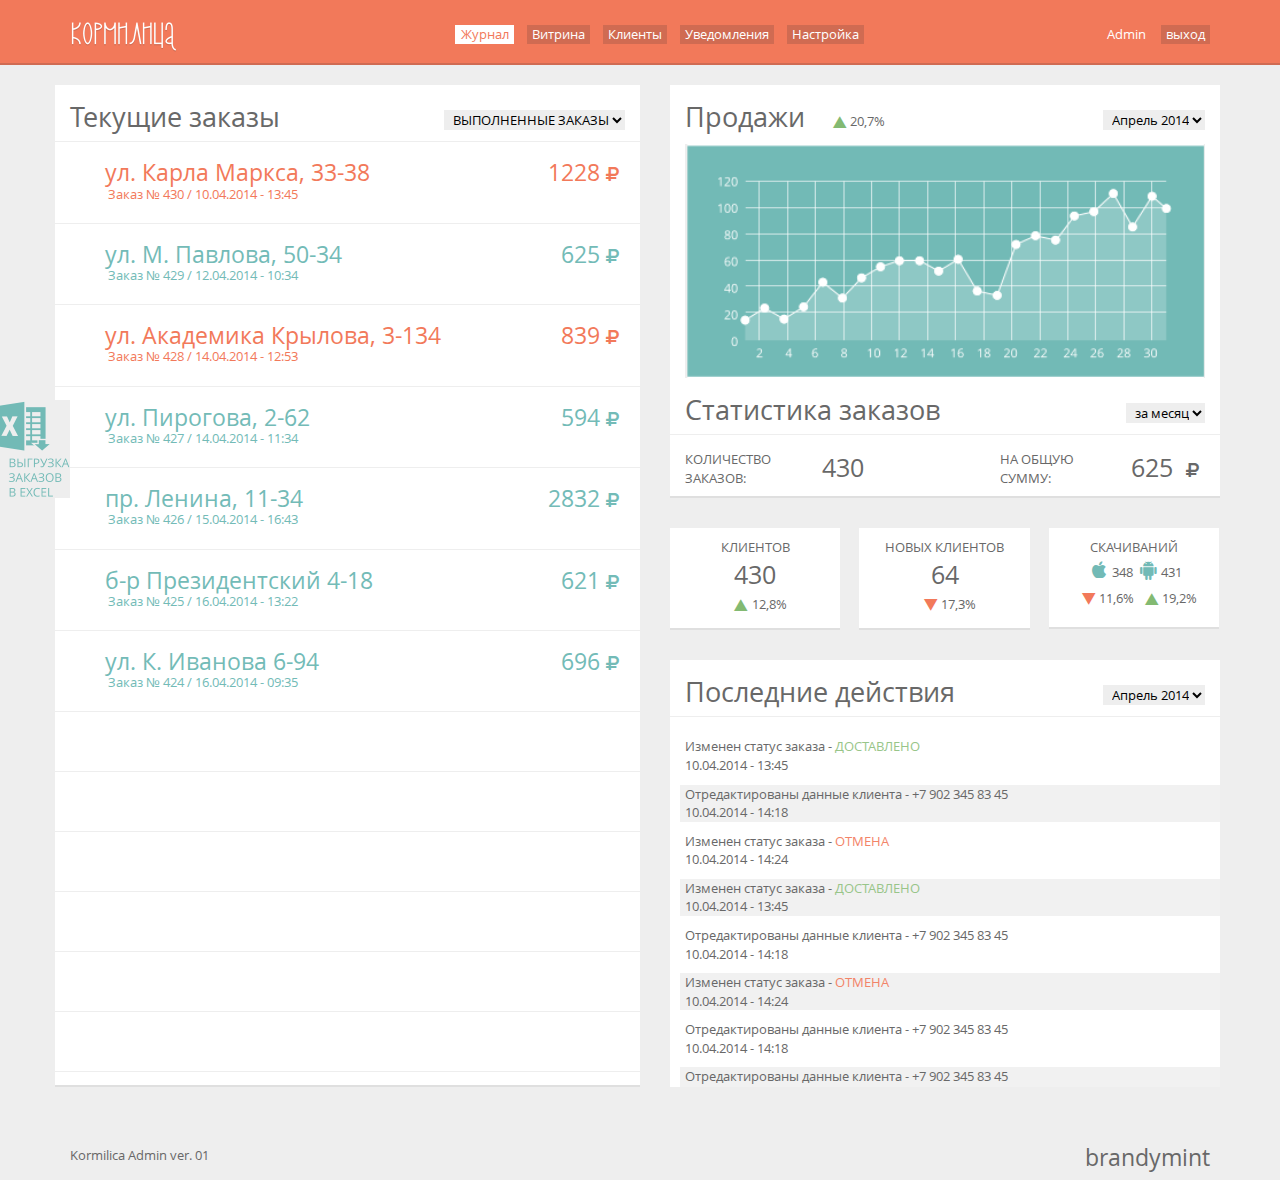
==== admin-orders.html @ e243dfcf "modified scroll" ====
<!DOCTYPE html>
<html>
  <head>
    <title>
      Admin
    </title>
      <meta charset="utf-8">
       <meta name="viewport" content="width=device-width, initial-scale=1.0"/>
      <link  rel="stylesheet" href="lp2/stylesheets/screen.css" media="all">
      <script src="http://ajax.googleapis.com/ajax/libs/jquery/1.10.2/jquery.min.js"></script>
      
  </head>
  
    <body>
      <header>
        <div class="container">
          <div class="row">
              <div class="col-xs-4">
                <img src="lp2/img/logo.png" />
              </div>
              <ul class="list-inline col-xs-8">
                <li class="active"><a href="#">&nbsp; Журнал</a></li>
                <li><a href="#">Витрина</a></li>
                <li><a href="#">Клиенты</a></li>
                <li><a href="#">Уведомления</a></li>
                <li><a href="#">Настройка</a></li>
                
                  <li class="pull-right"><a href="#">выход</a></li>
                  <li class="pull-right admin-menu"><a href="#">Admin</a></li>

              </ul>    
          </div>

        </div>

      </header>
<!-- //////////////////////////////////////////////////////////////////////////////////////////  -->
      <section>
        <div class="container">

            <div class="row">
              <div class="col-xs-6">
                <div class="row header-orders">
                  <h2 class="col-xs-7">Текущие заказы</h2>
                  
                  <div class="col-xs-5">
                    <select class="select-option pull-right">
                      <option> ВЫПОЛНЕННЫЕ ЗАКАЗЫ</option>
                    </select>
                  </div>
                </div> <!-- end row-->
               <div class="row">
                         <div class="col-xs-12 current-orders">
                      
                      <div class="row single-order inactive-order">
                        <div class="col-xs-9 order-number">
                            <input type="checkbox" id="Checkbox1"/> 
                              <label class="checkbox col-xs-1" for="Checkbox1"><span></span></label>
                              <h3>ул. Карла Маркса, 33-38</h3>
                              <p class="date-order">&nbsp;Заказ № 430 / 10.04.2014 - 13:45</p>
                        </div>
                       
                         <div class="col-xs-3 text-right price">
                          <h3>1228<span class="icon-rouble"></span></h3>
                        </div>
                      </div>

                       <div class="row single-order active-order">
                        <div class="col-xs-9 order-number">
                          <input type="checkbox" id="Checkbox2" checked/>
                           <label class="checkbox col-xs-1" for="Checkbox2"><span></span></label>
                              <h3>ул. М. Павлова, 50-34</h3>
                              <p class="date-order">&nbsp;Заказ № 429 / 12.04.2014 - 10:34</p>
                        </div>
                       
                         <div class="col-xs-3 text-right price">
                          <h3>625<span class="icon-rouble"></span></h3>
                        </div>
                      </div>

                       <div class="row single-order inactive-order">
                        <div class="col-xs-9 order-number">
                          <input type="checkbox" id="Checkbox3"/>
                           <label class="checkbox col-xs-1" for="Checkbox3"><span></span></label>

                            <h3>ул. Академика Крылова, 3-134</h3>
                             <p class="date-order">&nbsp;Заказ № 428 / 14.04.2014 - 12:53</p>
                        </div>
                       
                         <div class="col-xs-3 text-right price">
                          <h3>839<span class="icon-rouble"></span></h3>
                        </div>
                      </div>

                      <div class="row single-order active-order">
                        <div class="col-xs-9 order-number">
                              <input type="checkbox" id="Checkbox4" checked/>
                              <label class="checkbox col-xs-1" for="Checkbox4"><span></span></label>
                               <h3>ул. Пирогова, 2-62</h3>
                              <p class="date-order">&nbsp;Заказ № 427 / 14.04.2014 - 11:34</p>
                        </div>
                       
                         <div class="col-xs-3 text-right price">
                          <h3>594<span class="icon-rouble"></span></h3>
                        </div>
                      </div>

                      <div class="row single-order active-order">
                        <div class="col-xs-9 order-number">
                              <input type="checkbox" id="Checkbox5" checked/>
                               <label class="checkbox col-xs-1" for="Checkbox5"><span></span></label>
                              <h3>пр. Ленина, 11-34</h3>
                              <p class="date-order">&nbsp;Заказ № 426 / 15.04.2014 - 16:43</p>
                        </div>
                       
                         <div class="col-xs-3 text-right price">
                          <h3>2832<span class="icon-rouble"></span></h3>
                        </div>
                      </div>

                      <div class="row single-order active-order">
                        <div class="col-xs-9 order-number">
                              <input type="checkbox" id="Checkbox6" checked/>
                              <label class="checkbox col-xs-1" for="Checkbox6"><span></span></label>
                              <h3>б-р Президентский 4-18</h3>
                              <p class="date-order">&nbsp;Заказ № 425 / 16.04.2014 - 13:22</p>
                        </div>
                       
                         <div class="col-xs-3 text-right price">
                          <h3>621<span class="icon-rouble"></span></h3>
                        </div>
                      </div>

                      <div class="row single-order active-order">
                        <div class="col-xs-9 order-number">
                              <input type="checkbox" id="Checkbox7" checked/>
                              <label class="checkbox col-xs-1" for="Checkbox7"><span></span></label>
                              <h3>ул. К. Иванова 6-94</h3>
                              <p class="date-order">&nbsp;Заказ № 424 / 16.04.2014 - 09:35</p>
                        </div>
                      
                         <div class="col-xs-3 text-right price">
                          <h3>696<span class="icon-rouble"></span></h3>
                        </div>
                      </div>

                      <div class="row single-order empty-order">
                        
                      </div>

                      <div class="row single-order empty-order">
                        
                      </div>

                      <div class="row single-order empty-order">
                        
                      </div>

                      <div class="row single-order empty-order">
                        
                      </div>
                      <div class="row single-order empty-order">
                        
                      </div>
                      <div class="row single-order empty-order">
                        
                      </div>

                       <div class="row single-order empty-order">
                        
                      </div>

                    </div>

                   

                  </div>
              </div>  <!-- end col-xs-6--> 

               <div class="col-xs-6 second-block">
                  <div class="row sales">
                    <div class="col-xs-3">
                      <h2>Продажи</h2>
                    </div>
                    <div class="col-xs-3 sales-number">
                      <p><span class="icon-up-dir"></span>20,7%</p>
                    </div>
                    <div class="col-xs-6">
                        <select class="select-option pull-right">
                        <option> Апрель 2014</option>
                      </select>
                    </div>
                    <div class="col-xs-12 text-center">
                      <img src="lp2/img/graph.png" />
                    </div>

                    <h2 class="col-xs-8">Статистика заказов</h2>
                    <div class="col-xs-4">
                        <select class="select-option pull-right">
                        <option> за месяц</option>
                      </select>
                    </div>

                    <div class="col-xs-12 sales-footer">
                      <div class="row">
                        <p class="col-xs-3">КОЛИЧЕСТВО<br/> ЗАКАЗОВ:</p>
                        <p class="col-xs-3 large-number">430</p>
                        <p class="col-xs-3 summa">НА ОБЩУЮ<br/> СУММУ:</p>
                        <p class="col-xs-3 large-number text-right">625 <span class="icon-rouble"></span></p>
                      </div>
                    </div>
                  
                  </div>
                 

                  <div class="row text-center">
                     <div class="col-xs-4 clients">
                      <p>КЛИЕНТОВ</p>
                      <p class="large-number">430</p>
                      <p><span class="icon-up-dir"></span>12,8%</p>
                     </div>
                     <div class="col-xs-4 new-clients">
                      <p>НОВЫХ КЛИЕНТОВ</p>
                      <p class="large-number">64</p>
                      <p><span class="icon-down-dir"></span>17,3%</p>
                     </div>
                     <div class="col-xs-4 downloads">
                      <p>СКАЧИВАНИЙ</p>
                      <p><span class="icon-apple"></span>348 <span class="icon-android"></span>431</p>
                      <p><span class="icon-down-dir"></span>11,6%<span class="icon-up-dir"></span>19,2%</p>
                     </div>
                  </div>
                  <div class="row last-action">
                    <div class="header-action col-xs-12">
                      <div class="row">
                        <h2 class="col-xs-8">Последние действия</h2>
                         <div class="col-xs-4">
                          <select class="select-option pull-right">
                          <option> Апрель 2014</option>
                        </select>
                      </div>
                      </div>
                    </div>

                    <div class="col-xs-12 last-action-body">
                      <div class="row">
                      <ul class="action-spisok">
                      <li class="col-xs-12 action-status">
                        <p>Изменен статус заказа - <span class="action-done">ДОСТАВЛЕНО</span></p>
                        <span class="date-action">10.04.2014 - 13:45</span>
                      </li>

                       <li class="col-xs-12 action-edited">
                        <p>Отредактированы данные клиента - <span class="tel">+7 902 345 83 45</span></p>
                        <span class="date-action">10.04.2014 - 14:18</span>
                      </li>

                       <li class="col-xs-12 action-status">
                        <p>Изменен статус заказа - <span class="action-cancel">ОТМЕНА</span></p>
                        <span class="date-action">10.04.2014 - 14:24</span>
                      </li>

                       <li class="col-xs-12 action-status">
                        <p>Изменен статус заказа - <span class="action-done">ДОСТАВЛЕНО</span></p>
                        <span class="date-action">10.04.2014 - 13:45</span>
                      </li>

                       <li class="col-xs-12 action-edited">
                        <p>Отредактированы данные клиента - <span class="tel">+7 902 345 83 45</span></p>
                        <span class="date-action">10.04.2014 - 14:18</span>
                      </li>

                      <li class="col-xs-12 action-status">
                        <p>Изменен статус заказа - <span class="action-cancel">ОТМЕНА</span></p>
                        <span class="date-action">10.04.2014 - 14:24</span>
                      </li>

                       <li class="col-xs-12 action-edited">
                        <p>Отредактированы данные клиента - <span class="tel">+7 902 345 83 45</span></p>
                        <span class="date-action">10.04.2014 - 14:18</span>
                      </li>

                       <li class="col-xs-12 action-edited">
                        <p>Отредактированы данные клиента - <span class="tel">+7 902 345 83 45</span></p>
                        <span class="date-action">10.04.2014 - 14:18</span>
                      </li>
                       <li class="col-xs-12 action-status">
                        <p>Изменен статус заказа - <span class="action-cancel">ОТМЕНА</span></p>
                        <span class="date-action">10.04.2014 - 14:24</span>
                      </li>

                      </ul>
                      
                      </div>
                    </div>
                  </div>

                </div> 

              </div>  <!-- end row-->  
    
        </div>  
      </section>


      <footer>
        <div class="container footer-container">
          <div class="row">
            
              <p class="col-xs-6"><br/>Kormilica Admin ver. 01</p>
            
              <h3 class="col-xs-6 text-right">brandymint</h3>
              <img class="excel-img" src="lp2/img/excel.png" />
          
        </div>  
      </footer>


  </body>
</html>
---- lp2/stylesheets/screen.css ----
@charset "IBM866";
/* Welcome to Compass.
 * In this file you should write your main styles. (or centralize your imports)
 * Import this file using the following HTML or equivalent:
 * <link href="/stylesheets/screen.css" media="screen, projection" rel="stylesheet" type="text/css" /> */
/*! normalize.css v2.1.3 | MIT License | git.io/normalize */
/* line 22, ../../shared/components/bootstrap/_normalize.scss */
article,
aside,
details,
figcaption,
figure,
footer,
header,
hgroup,
main,
nav,
section,
summary {
  display: block;
}

/* line 32, ../../shared/components/bootstrap/_normalize.scss */
audio,
canvas,
video {
  display: inline-block;
}

/* line 41, ../../shared/components/bootstrap/_normalize.scss */
audio:not([controls]) {
  display: none;
  height: 0;
}

/* line 52, ../../shared/components/bootstrap/_normalize.scss */
[hidden],
template {
  display: none;
}

/* line 66, ../../shared/components/bootstrap/_normalize.scss */
html {
  font-family: sans-serif;
  -ms-text-size-adjust: 100%;
  -webkit-text-size-adjust: 100%;
}

/* line 76, ../../shared/components/bootstrap/_normalize.scss */
body {
  margin: 0;
}

/* line 88, ../../shared/components/bootstrap/_normalize.scss */
a {
  background: transparent;
}

/* line 96, ../../shared/components/bootstrap/_normalize.scss */
a:focus {
  outline: thin dotted;
}

/* line 105, ../../shared/components/bootstrap/_normalize.scss */
a:active,
a:hover {
  outline: 0;
}

/* line 118, ../../shared/components/bootstrap/_normalize.scss */
h1 {
  font-size: 2em;
  margin: 0.67em 0;
}

/* line 127, ../../shared/components/bootstrap/_normalize.scss */
abbr[title] {
  border-bottom: 1px dotted;
}

/* line 136, ../../shared/components/bootstrap/_normalize.scss */
b,
strong {
  font-weight: bold;
}

/* line 144, ../../shared/components/bootstrap/_normalize.scss */
dfn {
  font-style: italic;
}

/* line 152, ../../shared/components/bootstrap/_normalize.scss */
hr {
  -moz-box-sizing: content-box;
  box-sizing: content-box;
  height: 0;
}

/* line 162, ../../shared/components/bootstrap/_normalize.scss */
mark {
  background: #ff0;
  color: #000;
}

/* line 174, ../../shared/components/bootstrap/_normalize.scss */
code,
kbd,
pre,
samp {
  font-family: monospace, serif;
  font-size: 1em;
}

/* line 183, ../../shared/components/bootstrap/_normalize.scss */
pre {
  white-space: pre-wrap;
}

/* line 191, ../../shared/components/bootstrap/_normalize.scss */
q {
  quotes: "\201C" "\201D" "\2018" "\2019";
}

/* line 199, ../../shared/components/bootstrap/_normalize.scss */
small {
  font-size: 80%;
}

/* line 208, ../../shared/components/bootstrap/_normalize.scss */
sub,
sup {
  font-size: 75%;
  line-height: 0;
  position: relative;
  vertical-align: baseline;
}

/* line 215, ../../shared/components/bootstrap/_normalize.scss */
sup {
  top: -0.5em;
}

/* line 219, ../../shared/components/bootstrap/_normalize.scss */
sub {
  bottom: -0.25em;
}

/* line 231, ../../shared/components/bootstrap/_normalize.scss */
img {
  border: 0;
}

/* line 239, ../../shared/components/bootstrap/_normalize.scss */
svg:not(:root) {
  overflow: hidden;
}

/* line 251, ../../shared/components/bootstrap/_normalize.scss */
figure {
  margin: 0;
}

/* line 263, ../../shared/components/bootstrap/_normalize.scss */
fieldset {
  border: 1px solid #c0c0c0;
  margin: 0 2px;
  padding: 0.35em 0.625em 0.75em;
}

/* line 274, ../../shared/components/bootstrap/_normalize.scss */
legend {
  border: 0;
  padding: 0;
}

/* line 288, ../../shared/components/bootstrap/_normalize.scss */
button,
input,
select,
textarea {
  font-family: inherit;
  font-size: 100%;
  margin: 0;
}

/* line 300, ../../shared/components/bootstrap/_normalize.scss */
button,
input {
  line-height: normal;
}

/* line 312, ../../shared/components/bootstrap/_normalize.scss */
button,
select {
  text-transform: none;
}

/* line 327, ../../shared/components/bootstrap/_normalize.scss */
button,
html input[type="button"],
input[type="reset"],
input[type="submit"] {
  -webkit-appearance: button;
  cursor: pointer;
}

/* line 337, ../../shared/components/bootstrap/_normalize.scss */
button[disabled],
html input[disabled] {
  cursor: default;
}

/* line 347, ../../shared/components/bootstrap/_normalize.scss */
input[type="checkbox"],
input[type="radio"] {
  box-sizing: border-box;
  padding: 0;
}

/* line 358, ../../shared/components/bootstrap/_normalize.scss */
input[type="search"] {
  -webkit-appearance: textfield;
  -moz-box-sizing: content-box;
  -webkit-box-sizing: content-box;
  box-sizing: content-box;
}

/* line 371, ../../shared/components/bootstrap/_normalize.scss */
input[type="search"]::-webkit-search-cancel-button,
input[type="search"]::-webkit-search-decoration {
  -webkit-appearance: none;
}

/* line 380, ../../shared/components/bootstrap/_normalize.scss */
button::-moz-focus-inner,
input::-moz-focus-inner {
  border: 0;
  padding: 0;
}

/* line 390, ../../shared/components/bootstrap/_normalize.scss */
textarea {
  overflow: auto;
  vertical-align: top;
}

/* line 403, ../../shared/components/bootstrap/_normalize.scss */
table {
  border-collapse: collapse;
  border-spacing: 0;
}

@media print {
  /* line 8, ../../shared/components/bootstrap/_print.scss */
  * {
    text-shadow: none !important;
    color: #000 !important;
    background: transparent !important;
    box-shadow: none !important;
  }

  /* line 16, ../../shared/components/bootstrap/_print.scss */
  a,
  a:visited {
    text-decoration: underline;
  }

  /* line 20, ../../shared/components/bootstrap/_print.scss */
  a[href]:after {
    content: " (" attr(href) ")";
  }

  /* line 24, ../../shared/components/bootstrap/_print.scss */
  abbr[title]:after {
    content: " (" attr(title) ")";
  }

  /* line 30, ../../shared/components/bootstrap/_print.scss */
  a[href^="javascript:"]:after,
  a[href^="#"]:after {
    content: "";
  }

  /* line 35, ../../shared/components/bootstrap/_print.scss */
  pre,
  blockquote {
    border: 1px solid #999;
    page-break-inside: avoid;
  }

  /* line 40, ../../shared/components/bootstrap/_print.scss */
  thead {
    display: table-header-group;
  }

  /* line 45, ../../shared/components/bootstrap/_print.scss */
  tr,
  img {
    page-break-inside: avoid;
  }

  /* line 49, ../../shared/components/bootstrap/_print.scss */
  img {
    max-width: 100% !important;
  }

  @page {
    margin: 2cm .5cm;
}

  /* line 59, ../../shared/components/bootstrap/_print.scss */
  p,
  h2,
  h3 {
    orphans: 3;
    widows: 3;
  }

  /* line 65, ../../shared/components/bootstrap/_print.scss */
  h2,
  h3 {
    page-break-after: avoid;
  }

  /* line 71, ../../shared/components/bootstrap/_print.scss */
  select {
    background: #fff !important;
  }

  /* line 76, ../../shared/components/bootstrap/_print.scss */
  .navbar {
    display: none;
  }

  /* line 81, ../../shared/components/bootstrap/_print.scss */
  .table td,
  .table th {
    background-color: #fff !important;
  }

  /* line 87, ../../shared/components/bootstrap/_print.scss */
  .btn > .caret,
  .dropup > .btn > .caret {
    border-top-color: #000 !important;
  }

  /* line 91, ../../shared/components/bootstrap/_print.scss */
  .label {
    border: 1px solid #000;
  }

  /* line 95, ../../shared/components/bootstrap/_print.scss */
  .table {
    border-collapse: collapse !important;
  }

  /* line 100, ../../shared/components/bootstrap/_print.scss */
  .table-bordered th,
  .table-bordered td {
    border: 1px solid #ddd !important;
  }
}
@font-face {
  font-family: "Open Sans";
  src: url("fonts/OpenSans-Bold-webfont.eot");
  src: url("fonts/OpenSans-Bold-webfont.eot?#iefix") format("embedded-opentype"), url("fonts/OpenSans-Bold-webfont.woff") format("woff"), url("fonts/OpenSans-Bold-webfont.ttf") format("truetype"), url("fonts/OpenSans-Bold-webfont.svg#opensans_sansbold") format("svg");
  font-weight: bold;
  font-style: normal;
}

@font-face {
  font-family: "Open Sans";
  src: url("fonts/OpenSans-BoldItalic-webfont.eot");
  src: url("fonts/OpenSans-BoldItalic-webfont.eot?#iefix") format("embedded-opentype"), url("fonts/OpenSans-BoldItalic-webfont.woff") format("woff"), url("fonts/OpenSans-BoldItalic-webfont.ttf") format("truetype"), url("fonts/OpenSans-BoldItalic-webfont.svg#opensans_sansbold_italic") format("svg");
  font-weight: bold;
  font-style: italic;
}

@font-face {
  font-family: "Open Sans";
  src: url("fonts/OpenSans-Italic-webfont.eot");
  src: url("fonts/OpenSans-Italic-webfont.eot?#iefix") format("embedded-opentype"), url("fonts/OpenSans-Italic-webfont.woff") format("woff"), url("fonts/OpenSans-Italic-webfont.ttf") format("truetype"), url("fonts/OpenSans-Italic-webfont.svg#opensans_sansitalic") format("svg");
  font-weight: normal;
  font-style: italic;
}

@font-face {
  font-family: "Open Sans";
  src: url("fonts/OpenSans-Regular-webfont.eot");
  src: url("fonts/OpenSans-Regular-webfont.eot?#iefix") format("embedded-opentype"), url("fonts/OpenSans-Regular-webfont.woff") format("woff"), url("fonts/OpenSans-Regular-webfont.ttf") format("truetype"), url("fonts/OpenSans-Regular-webfont.svg#opensans_sansregular") format("svg");
  font-weight: normal;
  font-style: normal;
}

@font-face {
  font-family: "Open Sans";
  src: url("fonts/OpenSans-LightItalic-webfont.eot");
  src: url("fonts/OpenSans-LightItalic-webfont.eot?#iefix") format("embedded-opentype"), url("fonts/OpenSans-Italic-webfont.woff") format("woff"), url("fonts/OpenSans-Italic-webfont.ttf") format("truetype"), url("fonts/OpenSans-Italic-webfont.svg#opensans_sansitalic") format("svg");
  font-weight: 300;
  font-style: italic;
}

@font-face {
  font-family: "Open Sans";
  src: url("fonts/OpenSans-Light-webfont.eot");
  src: url("fonts/OpenSans-Light-webfont.eot?#iefix") format("embedded-opentype"), url("fonts/OpenSans-Regular-webfont.woff") format("woff"), url(".fonts/OpenSans-Regular-webfont.ttf") format("truetype"), url("fonts/OpenSans-Regular-webfont.svg#opensans_sansregular") format("svg");
  font-weight: 300;
  font-style: normal;
}

@font-face {
  font-family: 'fontello';
  src: url("fonts/fontello.eot?54564820");
  src: url("fonts/fontello.eot?54564820#iefix") format("embedded-opentype"), url("fonts/fontello.woff?54564820") format("woff"), url("fonts/fontello.ttf?54564820") format("truetype"), url("fonts/fontello.svg?54564820#fontello") format("svg");
  font-weight: normal;
  font-style: normal;
}

/* Chrome hack: SVG is rendered more smooth in Windozze. 100% magic, uncomment if you need it. */
/* Note, that will break hinting! In other OS-es font will be not as sharp as it could be */
/*
@media screen and (-webkit-min-device-pixel-ratio:0) {
  @font-face {
    font-family: 'fontello';
    src: url('fonts/fontello.svg?54564820#fontello') format('svg');
  }
}
*/
/* line 22, ../sass/fontello/_fontello.scss */
[class^="icon-"]:before, [class*=" icon-"]:before {
  font-family: "fontello";
  font-style: normal;
  font-weight: normal;
  speak: none;
  display: inline-block;
  text-decoration: inherit;
  width: 1em;
  margin-right: .2em;
  text-align: center;
  /* opacity: .8; */
  /* For safety - reset parent styles, that can break glyph codes*/
  font-variant: normal;
  text-transform: none;
  /* fix buttons height, for twitter bootstrap */
  line-height: 1em;
  /* Animation center compensation - margins should be symmetric */
  /* remove if not needed */
  margin-left: .2em;
  /* you can be more comfortable with increased icons size */
  /* font-size: 120%; */
  /* Uncomment for 3D effect */
  /* text-shadow: 1px 1px 1px rgba(127, 127, 127, 0.3); */
}

/* line 53, ../sass/fontello/_fontello.scss */
.icon-ok-squared:before {
  content: '\e807';
}

/* '' */
/* line 54, ../sass/fontello/_fontello.scss */
.icon-check-empty:before {
  content: '\e805';
}

/* '' */
/* line 55, ../sass/fontello/_fontello.scss */
.icon-rouble:before {
  content: '\e802';
}

/* '' */
/* line 56, ../sass/fontello/_fontello.scss */
.icon-apple:before {
  content: '\e803';
}

/* '' */
/* line 57, ../sass/fontello/_fontello.scss */
.icon-pencil:before {
  content: '\e801';
}

/* '' */
/* line 58, ../sass/fontello/_fontello.scss */
.icon-map:before {
  content: '\e806';
}

/* '' */
/* line 59, ../sass/fontello/_fontello.scss */
.icon-down-dir:before {
  content: '\e809';
}

/* '' */
/* line 60, ../sass/fontello/_fontello.scss */
.icon-up-dir:before {
  content: '\e808';
}

/* '' */
/* line 61, ../sass/fontello/_fontello.scss */
.icon-android:before {
  content: '\e804';
}

/* '' */
/* line 62, ../sass/fontello/_fontello.scss */
.icon-trash:before {
  content: '\e800';
}

/* '' */
/* line 2, ../sass/fontello/_fontello-codes.scss */
.icon-ok-squared:before {
  content: '\e807';
}

/* '' */
/* line 3, ../sass/fontello/_fontello-codes.scss */
.icon-check-empty:before {
  content: '\e805';
}

/* '' */
/* line 4, ../sass/fontello/_fontello-codes.scss */
.icon-rouble:before {
  content: '\e802';
}

/* '' */
/* line 5, ../sass/fontello/_fontello-codes.scss */
.icon-apple:before {
  content: '\e803';
}

/* '' */
/* line 6, ../sass/fontello/_fontello-codes.scss */
.icon-pencil:before {
  content: '\e801';
}

/* '' */
/* line 7, ../sass/fontello/_fontello-codes.scss */
.icon-map:before {
  content: '\e806';
}

/* '' */
/* line 8, ../sass/fontello/_fontello-codes.scss */
.icon-down-dir:before {
  content: '\e809';
}

/* '' */
/* line 9, ../sass/fontello/_fontello-codes.scss */
.icon-up-dir:before {
  content: '\e808';
}

/* '' */
/* line 10, ../sass/fontello/_fontello-codes.scss */
.icon-android:before {
  content: '\e804';
}

/* '' */
/* line 11, ../sass/fontello/_fontello-codes.scss */
.icon-trash:before {
  content: '\e800';
}

/* '' */
/* line 1, ../sass/fontello/_fontello-ie7.scss */
[class^="icon-"], [class*=" icon-"] {
  font-family: 'fontello';
  font-style: normal;
  font-weight: normal;
  /* fix buttons height */
  line-height: 1em;
  /* you can be more comfortable with increased icons size */
  /* font-size: 120%; */
}

/* line 13, ../sass/fontello/_fontello-ie7.scss */
.icon-ok-squared {
  *zoom: expression(this.runtimeStyle['zoom'] = '1', this.innerHTML = '&#xe807;&nbsp;');
}

/* line 14, ../sass/fontello/_fontello-ie7.scss */
.icon-check-empty {
  *zoom: expression(this.runtimeStyle['zoom'] = '1', this.innerHTML = '&#xe805;&nbsp;');
}

/* line 15, ../sass/fontello/_fontello-ie7.scss */
.icon-rouble {
  *zoom: expression(this.runtimeStyle['zoom'] = '1', this.innerHTML = '&#xe802;&nbsp;');
}

/* line 16, ../sass/fontello/_fontello-ie7.scss */
.icon-apple {
  *zoom: expression(this.runtimeStyle['zoom'] = '1', this.innerHTML = '&#xe803;&nbsp;');
}

/* line 17, ../sass/fontello/_fontello-ie7.scss */
.icon-pencil {
  *zoom: expression(this.runtimeStyle['zoom'] = '1', this.innerHTML = '&#xe801;&nbsp;');
}

/* line 18, ../sass/fontello/_fontello-ie7.scss */
.icon-map {
  *zoom: expression(this.runtimeStyle['zoom'] = '1', this.innerHTML = '&#xe806;&nbsp;');
}

/* line 19, ../sass/fontello/_fontello-ie7.scss */
.icon-down-dir {
  *zoom: expression(this.runtimeStyle['zoom'] = '1', this.innerHTML = '&#xe809;&nbsp;');
}

/* line 20, ../sass/fontello/_fontello-ie7.scss */
.icon-up-dir {
  *zoom: expression(this.runtimeStyle['zoom'] = '1', this.innerHTML = '&#xe808;&nbsp;');
}

/* line 21, ../sass/fontello/_fontello-ie7.scss */
.icon-android {
  *zoom: expression(this.runtimeStyle['zoom'] = '1', this.innerHTML = '&#xe804;&nbsp;');
}

/* line 22, ../sass/fontello/_fontello-ie7.scss */
.icon-trash {
  *zoom: expression(this.runtimeStyle['zoom'] = '1', this.innerHTML = '&#xe800;&nbsp;');
}

/* line 2, ../sass/fontello/_fontello-ie7-codes.scss */
.icon-ok-squared {
  *zoom: expression(this.runtimeStyle['zoom'] = '1', this.innerHTML = '&#xe807;&nbsp;');
}

/* line 3, ../sass/fontello/_fontello-ie7-codes.scss */
.icon-check-empty {
  *zoom: expression(this.runtimeStyle['zoom'] = '1', this.innerHTML = '&#xe805;&nbsp;');
}

/* line 4, ../sass/fontello/_fontello-ie7-codes.scss */
.icon-rouble {
  *zoom: expression(this.runtimeStyle['zoom'] = '1', this.innerHTML = '&#xe802;&nbsp;');
}

/* line 5, ../sass/fontello/_fontello-ie7-codes.scss */
.icon-apple {
  *zoom: expression(this.runtimeStyle['zoom'] = '1', this.innerHTML = '&#xe803;&nbsp;');
}

/* line 6, ../sass/fontello/_fontello-ie7-codes.scss */
.icon-pencil {
  *zoom: expression(this.runtimeStyle['zoom'] = '1', this.innerHTML = '&#xe801;&nbsp;');
}

/* line 7, ../sass/fontello/_fontello-ie7-codes.scss */
.icon-map {
  *zoom: expression(this.runtimeStyle['zoom'] = '1', this.innerHTML = '&#xe806;&nbsp;');
}

/* line 8, ../sass/fontello/_fontello-ie7-codes.scss */
.icon-down-dir {
  *zoom: expression(this.runtimeStyle['zoom'] = '1', this.innerHTML = '&#xe809;&nbsp;');
}

/* line 9, ../sass/fontello/_fontello-ie7-codes.scss */
.icon-up-dir {
  *zoom: expression(this.runtimeStyle['zoom'] = '1', this.innerHTML = '&#xe808;&nbsp;');
}

/* line 10, ../sass/fontello/_fontello-ie7-codes.scss */
.icon-android {
  *zoom: expression(this.runtimeStyle['zoom'] = '1', this.innerHTML = '&#xe804;&nbsp;');
}

/* line 11, ../sass/fontello/_fontello-ie7-codes.scss */
.icon-trash {
  *zoom: expression(this.runtimeStyle['zoom'] = '1', this.innerHTML = '&#xe800;&nbsp;');
}

/* line 10, ../../shared/components/bootstrap/_scaffolding.scss */
*,
*:before,
*:after {
  -webkit-box-sizing: border-box;
  -moz-box-sizing: border-box;
  box-sizing: border-box;
}

/* line 17, ../../shared/components/bootstrap/_scaffolding.scss */
html {
  font-size: 62.5%;
  -webkit-tap-highlight-color: rgba(0, 0, 0, 0);
}

/* line 22, ../../shared/components/bootstrap/_scaffolding.scss */
body {
  font-family: "Open Sans", "Helvetica Neue", Helvetica, Arial, sans-serif;
  font-size: 13px;
  line-height: 1.42857;
  color: #333333;
  background-color: white;
}

/* line 34, ../../shared/components/bootstrap/_scaffolding.scss */
input,
button,
select,
textarea {
  font-family: inherit;
  font-size: inherit;
  line-height: inherit;
}

/* line 43, ../../shared/components/bootstrap/_scaffolding.scss */
a {
  color: #428bca;
  text-decoration: none;
}
/* line 48, ../../shared/components/bootstrap/_scaffolding.scss */
a:hover, a:focus {
  color: #2a6496;
  text-decoration: underline;
}
/* line 53, ../../shared/components/bootstrap/_scaffolding.scss */
a:focus {
  outline: thin dotted;
  outline: 5px auto -webkit-focus-ring-color;
  outline-offset: -2px;
}

/* line 61, ../../shared/components/bootstrap/_scaffolding.scss */
img {
  vertical-align: middle;
}

/* line 66, ../../shared/components/bootstrap/_scaffolding.scss */
.img-responsive {
  display: block;
  max-width: 100%;
  height: auto;
}

/* line 71, ../../shared/components/bootstrap/_scaffolding.scss */
.img-rounded {
  border-radius: 6px;
}

/* line 78, ../../shared/components/bootstrap/_scaffolding.scss */
.img-thumbnail {
  padding: 4px;
  line-height: 1.42857;
  background-color: white;
  border: 1px solid #dddddd;
  border-radius: 4px;
  -webkit-transition: all 0.2s ease-in-out;
  transition: all 0.2s ease-in-out;
  display: inline-block;
  max-width: 100%;
  height: auto;
}

/* line 91, ../../shared/components/bootstrap/_scaffolding.scss */
.img-circle {
  border-radius: 50%;
}

/* line 98, ../../shared/components/bootstrap/_scaffolding.scss */
hr {
  margin-top: 18px;
  margin-bottom: 18px;
  border: 0;
  border-top: 1px solid #eeeeee;
}

/* line 110, ../../shared/components/bootstrap/_scaffolding.scss */
.sr-only {
  position: absolute;
  width: 1px;
  height: 1px;
  margin: -1px;
  padding: 0;
  overflow: hidden;
  clip: rect(0, 0, 0, 0);
  border: 0;
}

/* line 10, ../../shared/components/bootstrap/_grid.scss */
.container {
  margin-right: auto;
  margin-left: auto;
  padding-left: 15px;
  padding-right: 15px;
}
/* line 21, ../../shared/components/bootstrap/_mixins.scss */
.container:before, .container:after {
  content: " ";
  display: table;
}
/* line 25, ../../shared/components/bootstrap/_mixins.scss */
.container:after {
  clear: both;
}
@media (min-width: 768px) {
  /* line 10, ../../shared/components/bootstrap/_grid.scss */
  .container {
    width: 750px;
  }
}
@media (min-width: 992px) {
  /* line 10, ../../shared/components/bootstrap/_grid.scss */
  .container {
    width: 970px;
  }
}
@media (min-width: 1200px) {
  /* line 10, ../../shared/components/bootstrap/_grid.scss */
  .container {
    width: 1170px;
  }
}

/* line 30, ../../shared/components/bootstrap/_grid.scss */
.container-fluid {
  margin-right: auto;
  margin-left: auto;
  padding-left: 15px;
  padding-right: 15px;
}
/* line 21, ../../shared/components/bootstrap/_mixins.scss */
.container-fluid:before, .container-fluid:after {
  content: " ";
  display: table;
}
/* line 25, ../../shared/components/bootstrap/_mixins.scss */
.container-fluid:after {
  clear: both;
}

/* line 39, ../../shared/components/bootstrap/_grid.scss */
.row {
  margin-left: -15px;
  margin-right: -15px;
}
/* line 21, ../../shared/components/bootstrap/_mixins.scss */
.row:before, .row:after {
  content: " ";
  display: table;
}
/* line 25, ../../shared/components/bootstrap/_mixins.scss */
.row:after {
  clear: both;
}

/* line 771, ../../shared/components/bootstrap/_mixins.scss */
.col-xs-12, .col-sm-12, .col-md-12, .col-lg-12, .col-xs-11, .col-sm-11, .col-md-11, .col-lg-11, .col-xs-10, .col-sm-10, .col-md-10, .col-lg-10, .col-xs-9, .col-sm-9, .col-md-9, .col-lg-9, .col-xs-8, .col-sm-8, .col-md-8, .col-lg-8, .col-xs-7, .col-sm-7, .col-md-7, .col-lg-7, .col-xs-6, .col-sm-6, .col-md-6, .col-lg-6, .col-xs-5, .col-sm-5, .col-md-5, .col-lg-5, .col-xs-4, .col-sm-4, .col-md-4, .col-lg-4, .col-xs-3, .col-sm-3, .col-md-3, .col-lg-3, .col-xs-2, .col-sm-2, .col-md-2, .col-lg-2, .col-xs-1, .col-sm-1, .col-md-1, .col-lg-1 {
  position: relative;
  min-height: 1px;
  padding-left: 15px;
  padding-right: 15px;
}

/* line 790, ../../shared/components/bootstrap/_mixins.scss */
.col-xs-12, .col-xs-11, .col-xs-10, .col-xs-9, .col-xs-8, .col-xs-7, .col-xs-6, .col-xs-5, .col-xs-4, .col-xs-3, .col-xs-2, .col-xs-1 {
  float: left;
}

/* line 798, ../../shared/components/bootstrap/_mixins.scss */
.col-xs-1 {
  width: 8.33333%;
}

/* line 798, ../../shared/components/bootstrap/_mixins.scss */
.col-xs-2 {
  width: 16.66667%;
}

/* line 798, ../../shared/components/bootstrap/_mixins.scss */
.col-xs-3 {
  width: 25%;
}

/* line 798, ../../shared/components/bootstrap/_mixins.scss */
.col-xs-4 {
  width: 33.33333%;
}

/* line 798, ../../shared/components/bootstrap/_mixins.scss */
.col-xs-5 {
  width: 41.66667%;
}

/* line 798, ../../shared/components/bootstrap/_mixins.scss */
.col-xs-6 {
  width: 50%;
}

/* line 798, ../../shared/components/bootstrap/_mixins.scss */
.col-xs-7 {
  width: 58.33333%;
}

/* line 798, ../../shared/components/bootstrap/_mixins.scss */
.col-xs-8 {
  width: 66.66667%;
}

/* line 798, ../../shared/components/bootstrap/_mixins.scss */
.col-xs-9 {
  width: 75%;
}

/* line 798, ../../shared/components/bootstrap/_mixins.scss */
.col-xs-10 {
  width: 83.33333%;
}

/* line 798, ../../shared/components/bootstrap/_mixins.scss */
.col-xs-11 {
  width: 91.66667%;
}

/* line 798, ../../shared/components/bootstrap/_mixins.scss */
.col-xs-12 {
  width: 100%;
}

/* line 808, ../../shared/components/bootstrap/_mixins.scss */
.col-xs-pull-0 {
  right: 0%;
}

/* line 808, ../../shared/components/bootstrap/_mixins.scss */
.col-xs-pull-1 {
  right: 8.33333%;
}

/* line 808, ../../shared/components/bootstrap/_mixins.scss */
.col-xs-pull-2 {
  right: 16.66667%;
}

/* line 808, ../../shared/components/bootstrap/_mixins.scss */
.col-xs-pull-3 {
  right: 25%;
}

/* line 808, ../../shared/components/bootstrap/_mixins.scss */
.col-xs-pull-4 {
  right: 33.33333%;
}

/* line 808, ../../shared/components/bootstrap/_mixins.scss */
.col-xs-pull-5 {
  right: 41.66667%;
}

/* line 808, ../../shared/components/bootstrap/_mixins.scss */
.col-xs-pull-6 {
  right: 50%;
}

/* line 808, ../../shared/components/bootstrap/_mixins.scss */
.col-xs-pull-7 {
  right: 58.33333%;
}

/* line 808, ../../shared/components/bootstrap/_mixins.scss */
.col-xs-pull-8 {
  right: 66.66667%;
}

/* line 808, ../../shared/components/bootstrap/_mixins.scss */
.col-xs-pull-9 {
  right: 75%;
}

/* line 808, ../../shared/components/bootstrap/_mixins.scss */
.col-xs-pull-10 {
  right: 83.33333%;
}

/* line 808, ../../shared/components/bootstrap/_mixins.scss */
.col-xs-pull-11 {
  right: 91.66667%;
}

/* line 808, ../../shared/components/bootstrap/_mixins.scss */
.col-xs-pull-12 {
  right: 100%;
}

/* line 803, ../../shared/components/bootstrap/_mixins.scss */
.col-xs-push-0 {
  left: 0%;
}

/* line 803, ../../shared/components/bootstrap/_mixins.scss */
.col-xs-push-1 {
  left: 8.33333%;
}

/* line 803, ../../shared/components/bootstrap/_mixins.scss */
.col-xs-push-2 {
  left: 16.66667%;
}

/* line 803, ../../shared/components/bootstrap/_mixins.scss */
.col-xs-push-3 {
  left: 25%;
}

/* line 803, ../../shared/components/bootstrap/_mixins.scss */
.col-xs-push-4 {
  left: 33.33333%;
}

/* line 803, ../../shared/components/bootstrap/_mixins.scss */
.col-xs-push-5 {
  left: 41.66667%;
}

/* line 803, ../../shared/components/bootstrap/_mixins.scss */
.col-xs-push-6 {
  left: 50%;
}

/* line 803, ../../shared/components/bootstrap/_mixins.scss */
.col-xs-push-7 {
  left: 58.33333%;
}

/* line 803, ../../shared/components/bootstrap/_mixins.scss */
.col-xs-push-8 {
  left: 66.66667%;
}

/* line 803, ../../shared/components/bootstrap/_mixins.scss */
.col-xs-push-9 {
  left: 75%;
}

/* line 803, ../../shared/components/bootstrap/_mixins.scss */
.col-xs-push-10 {
  left: 83.33333%;
}

/* line 803, ../../shared/components/bootstrap/_mixins.scss */
.col-xs-push-11 {
  left: 91.66667%;
}

/* line 803, ../../shared/components/bootstrap/_mixins.scss */
.col-xs-push-12 {
  left: 100%;
}

/* line 813, ../../shared/components/bootstrap/_mixins.scss */
.col-xs-offset-0 {
  margin-left: 0%;
}

/* line 813, ../../shared/components/bootstrap/_mixins.scss */
.col-xs-offset-1 {
  margin-left: 8.33333%;
}

/* line 813, ../../shared/components/bootstrap/_mixins.scss */
.col-xs-offset-2 {
  margin-left: 16.66667%;
}

/* line 813, ../../shared/components/bootstrap/_mixins.scss */
.col-xs-offset-3 {
  margin-left: 25%;
}

/* line 813, ../../shared/components/bootstrap/_mixins.scss */
.col-xs-offset-4 {
  margin-left: 33.33333%;
}

/* line 813, ../../shared/components/bootstrap/_mixins.scss */
.col-xs-offset-5 {
  margin-left: 41.66667%;
}

/* line 813, ../../shared/components/bootstrap/_mixins.scss */
.col-xs-offset-6 {
  margin-left: 50%;
}

/* line 813, ../../shared/components/bootstrap/_mixins.scss */
.col-xs-offset-7 {
  margin-left: 58.33333%;
}

/* line 813, ../../shared/components/bootstrap/_mixins.scss */
.col-xs-offset-8 {
  margin-left: 66.66667%;
}

/* line 813, ../../shared/components/bootstrap/_mixins.scss */
.col-xs-offset-9 {
  margin-left: 75%;
}

/* line 813, ../../shared/components/bootstrap/_mixins.scss */
.col-xs-offset-10 {
  margin-left: 83.33333%;
}

/* line 813, ../../shared/components/bootstrap/_mixins.scss */
.col-xs-offset-11 {
  margin-left: 91.66667%;
}

/* line 813, ../../shared/components/bootstrap/_mixins.scss */
.col-xs-offset-12 {
  margin-left: 100%;
}

@media (min-width: 768px) {
  /* line 790, ../../shared/components/bootstrap/_mixins.scss */
  .col-sm-12, .col-sm-11, .col-sm-10, .col-sm-9, .col-sm-8, .col-sm-7, .col-sm-6, .col-sm-5, .col-sm-4, .col-sm-3, .col-sm-2, .col-sm-1 {
    float: left;
  }

  /* line 798, ../../shared/components/bootstrap/_mixins.scss */
  .col-sm-1 {
    width: 8.33333%;
  }

  /* line 798, ../../shared/components/bootstrap/_mixins.scss */
  .col-sm-2 {
    width: 16.66667%;
  }

  /* line 798, ../../shared/components/bootstrap/_mixins.scss */
  .col-sm-3 {
    width: 25%;
  }

  /* line 798, ../../shared/components/bootstrap/_mixins.scss */
  .col-sm-4 {
    width: 33.33333%;
  }

  /* line 798, ../../shared/components/bootstrap/_mixins.scss */
  .col-sm-5 {
    width: 41.66667%;
  }

  /* line 798, ../../shared/components/bootstrap/_mixins.scss */
  .col-sm-6 {
    width: 50%;
  }

  /* line 798, ../../shared/components/bootstrap/_mixins.scss */
  .col-sm-7 {
    width: 58.33333%;
  }

  /* line 798, ../../shared/components/bootstrap/_mixins.scss */
  .col-sm-8 {
    width: 66.66667%;
  }

  /* line 798, ../../shared/components/bootstrap/_mixins.scss */
  .col-sm-9 {
    width: 75%;
  }

  /* line 798, ../../shared/components/bootstrap/_mixins.scss */
  .col-sm-10 {
    width: 83.33333%;
  }

  /* line 798, ../../shared/components/bootstrap/_mixins.scss */
  .col-sm-11 {
    width: 91.66667%;
  }

  /* line 798, ../../shared/components/bootstrap/_mixins.scss */
  .col-sm-12 {
    width: 100%;
  }

  /* line 808, ../../shared/components/bootstrap/_mixins.scss */
  .col-sm-pull-0 {
    right: 0%;
  }

  /* line 808, ../../shared/components/bootstrap/_mixins.scss */
  .col-sm-pull-1 {
    right: 8.33333%;
  }

  /* line 808, ../../shared/components/bootstrap/_mixins.scss */
  .col-sm-pull-2 {
    right: 16.66667%;
  }

  /* line 808, ../../shared/components/bootstrap/_mixins.scss */
  .col-sm-pull-3 {
    right: 25%;
  }

  /* line 808, ../../shared/components/bootstrap/_mixins.scss */
  .col-sm-pull-4 {
    right: 33.33333%;
  }

  /* line 808, ../../shared/components/bootstrap/_mixins.scss */
  .col-sm-pull-5 {
    right: 41.66667%;
  }

  /* line 808, ../../shared/components/bootstrap/_mixins.scss */
  .col-sm-pull-6 {
    right: 50%;
  }

  /* line 808, ../../shared/components/bootstrap/_mixins.scss */
  .col-sm-pull-7 {
    right: 58.33333%;
  }

  /* line 808, ../../shared/components/bootstrap/_mixins.scss */
  .col-sm-pull-8 {
    right: 66.66667%;
  }

  /* line 808, ../../shared/components/bootstrap/_mixins.scss */
  .col-sm-pull-9 {
    right: 75%;
  }

  /* line 808, ../../shared/components/bootstrap/_mixins.scss */
  .col-sm-pull-10 {
    right: 83.33333%;
  }

  /* line 808, ../../shared/components/bootstrap/_mixins.scss */
  .col-sm-pull-11 {
    right: 91.66667%;
  }

  /* line 808, ../../shared/components/bootstrap/_mixins.scss */
  .col-sm-pull-12 {
    right: 100%;
  }

  /* line 803, ../../shared/components/bootstrap/_mixins.scss */
  .col-sm-push-0 {
    left: 0%;
  }

  /* line 803, ../../shared/components/bootstrap/_mixins.scss */
  .col-sm-push-1 {
    left: 8.33333%;
  }

  /* line 803, ../../shared/components/bootstrap/_mixins.scss */
  .col-sm-push-2 {
    left: 16.66667%;
  }

  /* line 803, ../../shared/components/bootstrap/_mixins.scss */
  .col-sm-push-3 {
    left: 25%;
  }

  /* line 803, ../../shared/components/bootstrap/_mixins.scss */
  .col-sm-push-4 {
    left: 33.33333%;
  }

  /* line 803, ../../shared/components/bootstrap/_mixins.scss */
  .col-sm-push-5 {
    left: 41.66667%;
  }

  /* line 803, ../../shared/components/bootstrap/_mixins.scss */
  .col-sm-push-6 {
    left: 50%;
  }

  /* line 803, ../../shared/components/bootstrap/_mixins.scss */
  .col-sm-push-7 {
    left: 58.33333%;
  }

  /* line 803, ../../shared/components/bootstrap/_mixins.scss */
  .col-sm-push-8 {
    left: 66.66667%;
  }

  /* line 803, ../../shared/components/bootstrap/_mixins.scss */
  .col-sm-push-9 {
    left: 75%;
  }

  /* line 803, ../../shared/components/bootstrap/_mixins.scss */
  .col-sm-push-10 {
    left: 83.33333%;
  }

  /* line 803, ../../shared/components/bootstrap/_mixins.scss */
  .col-sm-push-11 {
    left: 91.66667%;
  }

  /* line 803, ../../shared/components/bootstrap/_mixins.scss */
  .col-sm-push-12 {
    left: 100%;
  }

  /* line 813, ../../shared/components/bootstrap/_mixins.scss */
  .col-sm-offset-0 {
    margin-left: 0%;
  }

  /* line 813, ../../shared/components/bootstrap/_mixins.scss */
  .col-sm-offset-1 {
    margin-left: 8.33333%;
  }

  /* line 813, ../../shared/components/bootstrap/_mixins.scss */
  .col-sm-offset-2 {
    margin-left: 16.66667%;
  }

  /* line 813, ../../shared/components/bootstrap/_mixins.scss */
  .col-sm-offset-3 {
    margin-left: 25%;
  }

  /* line 813, ../../shared/components/bootstrap/_mixins.scss */
  .col-sm-offset-4 {
    margin-left: 33.33333%;
  }

  /* line 813, ../../shared/components/bootstrap/_mixins.scss */
  .col-sm-offset-5 {
    margin-left: 41.66667%;
  }

  /* line 813, ../../shared/components/bootstrap/_mixins.scss */
  .col-sm-offset-6 {
    margin-left: 50%;
  }

  /* line 813, ../../shared/components/bootstrap/_mixins.scss */
  .col-sm-offset-7 {
    margin-left: 58.33333%;
  }

  /* line 813, ../../shared/components/bootstrap/_mixins.scss */
  .col-sm-offset-8 {
    margin-left: 66.66667%;
  }

  /* line 813, ../../shared/components/bootstrap/_mixins.scss */
  .col-sm-offset-9 {
    margin-left: 75%;
  }

  /* line 813, ../../shared/components/bootstrap/_mixins.scss */
  .col-sm-offset-10 {
    margin-left: 83.33333%;
  }

  /* line 813, ../../shared/components/bootstrap/_mixins.scss */
  .col-sm-offset-11 {
    margin-left: 91.66667%;
  }

  /* line 813, ../../shared/components/bootstrap/_mixins.scss */
  .col-sm-offset-12 {
    margin-left: 100%;
  }
}
@media (min-width: 992px) {
  /* line 790, ../../shared/components/bootstrap/_mixins.scss */
  .col-md-12, .col-md-11, .col-md-10, .col-md-9, .col-md-8, .col-md-7, .col-md-6, .col-md-5, .col-md-4, .col-md-3, .col-md-2, .col-md-1 {
    float: left;
  }

  /* line 798, ../../shared/components/bootstrap/_mixins.scss */
  .col-md-1 {
    width: 8.33333%;
  }

  /* line 798, ../../shared/components/bootstrap/_mixins.scss */
  .col-md-2 {
    width: 16.66667%;
  }

  /* line 798, ../../shared/components/bootstrap/_mixins.scss */
  .col-md-3 {
    width: 25%;
  }

  /* line 798, ../../shared/components/bootstrap/_mixins.scss */
  .col-md-4 {
    width: 33.33333%;
  }

  /* line 798, ../../shared/components/bootstrap/_mixins.scss */
  .col-md-5 {
    width: 41.66667%;
  }

  /* line 798, ../../shared/components/bootstrap/_mixins.scss */
  .col-md-6 {
    width: 50%;
  }

  /* line 798, ../../shared/components/bootstrap/_mixins.scss */
  .col-md-7 {
    width: 58.33333%;
  }

  /* line 798, ../../shared/components/bootstrap/_mixins.scss */
  .col-md-8 {
    width: 66.66667%;
  }

  /* line 798, ../../shared/components/bootstrap/_mixins.scss */
  .col-md-9 {
    width: 75%;
  }

  /* line 798, ../../shared/components/bootstrap/_mixins.scss */
  .col-md-10 {
    width: 83.33333%;
  }

  /* line 798, ../../shared/components/bootstrap/_mixins.scss */
  .col-md-11 {
    width: 91.66667%;
  }

  /* line 798, ../../shared/components/bootstrap/_mixins.scss */
  .col-md-12 {
    width: 100%;
  }

  /* line 808, ../../shared/components/bootstrap/_mixins.scss */
  .col-md-pull-0 {
    right: 0%;
  }

  /* line 808, ../../shared/components/bootstrap/_mixins.scss */
  .col-md-pull-1 {
    right: 8.33333%;
  }

  /* line 808, ../../shared/components/bootstrap/_mixins.scss */
  .col-md-pull-2 {
    right: 16.66667%;
  }

  /* line 808, ../../shared/components/bootstrap/_mixins.scss */
  .col-md-pull-3 {
    right: 25%;
  }

  /* line 808, ../../shared/components/bootstrap/_mixins.scss */
  .col-md-pull-4 {
    right: 33.33333%;
  }

  /* line 808, ../../shared/components/bootstrap/_mixins.scss */
  .col-md-pull-5 {
    right: 41.66667%;
  }

  /* line 808, ../../shared/components/bootstrap/_mixins.scss */
  .col-md-pull-6 {
    right: 50%;
  }

  /* line 808, ../../shared/components/bootstrap/_mixins.scss */
  .col-md-pull-7 {
    right: 58.33333%;
  }

  /* line 808, ../../shared/components/bootstrap/_mixins.scss */
  .col-md-pull-8 {
    right: 66.66667%;
  }

  /* line 808, ../../shared/components/bootstrap/_mixins.scss */
  .col-md-pull-9 {
    right: 75%;
  }

  /* line 808, ../../shared/components/bootstrap/_mixins.scss */
  .col-md-pull-10 {
    right: 83.33333%;
  }

  /* line 808, ../../shared/components/bootstrap/_mixins.scss */
  .col-md-pull-11 {
    right: 91.66667%;
  }

  /* line 808, ../../shared/components/bootstrap/_mixins.scss */
  .col-md-pull-12 {
    right: 100%;
  }

  /* line 803, ../../shared/components/bootstrap/_mixins.scss */
  .col-md-push-0 {
    left: 0%;
  }

  /* line 803, ../../shared/components/bootstrap/_mixins.scss */
  .col-md-push-1 {
    left: 8.33333%;
  }

  /* line 803, ../../shared/components/bootstrap/_mixins.scss */
  .col-md-push-2 {
    left: 16.66667%;
  }

  /* line 803, ../../shared/components/bootstrap/_mixins.scss */
  .col-md-push-3 {
    left: 25%;
  }

  /* line 803, ../../shared/components/bootstrap/_mixins.scss */
  .col-md-push-4 {
    left: 33.33333%;
  }

  /* line 803, ../../shared/components/bootstrap/_mixins.scss */
  .col-md-push-5 {
    left: 41.66667%;
  }

  /* line 803, ../../shared/components/bootstrap/_mixins.scss */
  .col-md-push-6 {
    left: 50%;
  }

  /* line 803, ../../shared/components/bootstrap/_mixins.scss */
  .col-md-push-7 {
    left: 58.33333%;
  }

  /* line 803, ../../shared/components/bootstrap/_mixins.scss */
  .col-md-push-8 {
    left: 66.66667%;
  }

  /* line 803, ../../shared/components/bootstrap/_mixins.scss */
  .col-md-push-9 {
    left: 75%;
  }

  /* line 803, ../../shared/components/bootstrap/_mixins.scss */
  .col-md-push-10 {
    left: 83.33333%;
  }

  /* line 803, ../../shared/components/bootstrap/_mixins.scss */
  .col-md-push-11 {
    left: 91.66667%;
  }

  /* line 803, ../../shared/components/bootstrap/_mixins.scss */
  .col-md-push-12 {
    left: 100%;
  }

  /* line 813, ../../shared/components/bootstrap/_mixins.scss */
  .col-md-offset-0 {
    margin-left: 0%;
  }

  /* line 813, ../../shared/components/bootstrap/_mixins.scss */
  .col-md-offset-1 {
    margin-left: 8.33333%;
  }

  /* line 813, ../../shared/components/bootstrap/_mixins.scss */
  .col-md-offset-2 {
    margin-left: 16.66667%;
  }

  /* line 813, ../../shared/components/bootstrap/_mixins.scss */
  .col-md-offset-3 {
    margin-left: 25%;
  }

  /* line 813, ../../shared/components/bootstrap/_mixins.scss */
  .col-md-offset-4 {
    margin-left: 33.33333%;
  }

  /* line 813, ../../shared/components/bootstrap/_mixins.scss */
  .col-md-offset-5 {
    margin-left: 41.66667%;
  }

  /* line 813, ../../shared/components/bootstrap/_mixins.scss */
  .col-md-offset-6 {
    margin-left: 50%;
  }

  /* line 813, ../../shared/components/bootstrap/_mixins.scss */
  .col-md-offset-7 {
    margin-left: 58.33333%;
  }

  /* line 813, ../../shared/components/bootstrap/_mixins.scss */
  .col-md-offset-8 {
    margin-left: 66.66667%;
  }

  /* line 813, ../../shared/components/bootstrap/_mixins.scss */
  .col-md-offset-9 {
    margin-left: 75%;
  }

  /* line 813, ../../shared/components/bootstrap/_mixins.scss */
  .col-md-offset-10 {
    margin-left: 83.33333%;
  }

  /* line 813, ../../shared/components/bootstrap/_mixins.scss */
  .col-md-offset-11 {
    margin-left: 91.66667%;
  }

  /* line 813, ../../shared/components/bootstrap/_mixins.scss */
  .col-md-offset-12 {
    margin-left: 100%;
  }
}
@media (min-width: 1200px) {
  /* line 790, ../../shared/components/bootstrap/_mixins.scss */
  .col-lg-12, .col-lg-11, .col-lg-10, .col-lg-9, .col-lg-8, .col-lg-7, .col-lg-6, .col-lg-5, .col-lg-4, .col-lg-3, .col-lg-2, .col-lg-1 {
    float: left;
  }

  /* line 798, ../../shared/components/bootstrap/_mixins.scss */
  .col-lg-1 {
    width: 8.33333%;
  }

  /* line 798, ../../shared/components/bootstrap/_mixins.scss */
  .col-lg-2 {
    width: 16.66667%;
  }

  /* line 798, ../../shared/components/bootstrap/_mixins.scss */
  .col-lg-3 {
    width: 25%;
  }

  /* line 798, ../../shared/components/bootstrap/_mixins.scss */
  .col-lg-4 {
    width: 33.33333%;
  }

  /* line 798, ../../shared/components/bootstrap/_mixins.scss */
  .col-lg-5 {
    width: 41.66667%;
  }

  /* line 798, ../../shared/components/bootstrap/_mixins.scss */
  .col-lg-6 {
    width: 50%;
  }

  /* line 798, ../../shared/components/bootstrap/_mixins.scss */
  .col-lg-7 {
    width: 58.33333%;
  }

  /* line 798, ../../shared/components/bootstrap/_mixins.scss */
  .col-lg-8 {
    width: 66.66667%;
  }

  /* line 798, ../../shared/components/bootstrap/_mixins.scss */
  .col-lg-9 {
    width: 75%;
  }

  /* line 798, ../../shared/components/bootstrap/_mixins.scss */
  .col-lg-10 {
    width: 83.33333%;
  }

  /* line 798, ../../shared/components/bootstrap/_mixins.scss */
  .col-lg-11 {
    width: 91.66667%;
  }

  /* line 798, ../../shared/components/bootstrap/_mixins.scss */
  .col-lg-12 {
    width: 100%;
  }

  /* line 808, ../../shared/components/bootstrap/_mixins.scss */
  .col-lg-pull-0 {
    right: 0%;
  }

  /* line 808, ../../shared/components/bootstrap/_mixins.scss */
  .col-lg-pull-1 {
    right: 8.33333%;
  }

  /* line 808, ../../shared/components/bootstrap/_mixins.scss */
  .col-lg-pull-2 {
    right: 16.66667%;
  }

  /* line 808, ../../shared/components/bootstrap/_mixins.scss */
  .col-lg-pull-3 {
    right: 25%;
  }

  /* line 808, ../../shared/components/bootstrap/_mixins.scss */
  .col-lg-pull-4 {
    right: 33.33333%;
  }

  /* line 808, ../../shared/components/bootstrap/_mixins.scss */
  .col-lg-pull-5 {
    right: 41.66667%;
  }

  /* line 808, ../../shared/components/bootstrap/_mixins.scss */
  .col-lg-pull-6 {
    right: 50%;
  }

  /* line 808, ../../shared/components/bootstrap/_mixins.scss */
  .col-lg-pull-7 {
    right: 58.33333%;
  }

  /* line 808, ../../shared/components/bootstrap/_mixins.scss */
  .col-lg-pull-8 {
    right: 66.66667%;
  }

  /* line 808, ../../shared/components/bootstrap/_mixins.scss */
  .col-lg-pull-9 {
    right: 75%;
  }

  /* line 808, ../../shared/components/bootstrap/_mixins.scss */
  .col-lg-pull-10 {
    right: 83.33333%;
  }

  /* line 808, ../../shared/components/bootstrap/_mixins.scss */
  .col-lg-pull-11 {
    right: 91.66667%;
  }

  /* line 808, ../../shared/components/bootstrap/_mixins.scss */
  .col-lg-pull-12 {
    right: 100%;
  }

  /* line 803, ../../shared/components/bootstrap/_mixins.scss */
  .col-lg-push-0 {
    left: 0%;
  }

  /* line 803, ../../shared/components/bootstrap/_mixins.scss */
  .col-lg-push-1 {
    left: 8.33333%;
  }

  /* line 803, ../../shared/components/bootstrap/_mixins.scss */
  .col-lg-push-2 {
    left: 16.66667%;
  }

  /* line 803, ../../shared/components/bootstrap/_mixins.scss */
  .col-lg-push-3 {
    left: 25%;
  }

  /* line 803, ../../shared/components/bootstrap/_mixins.scss */
  .col-lg-push-4 {
    left: 33.33333%;
  }

  /* line 803, ../../shared/components/bootstrap/_mixins.scss */
  .col-lg-push-5 {
    left: 41.66667%;
  }

  /* line 803, ../../shared/components/bootstrap/_mixins.scss */
  .col-lg-push-6 {
    left: 50%;
  }

  /* line 803, ../../shared/components/bootstrap/_mixins.scss */
  .col-lg-push-7 {
    left: 58.33333%;
  }

  /* line 803, ../../shared/components/bootstrap/_mixins.scss */
  .col-lg-push-8 {
    left: 66.66667%;
  }

  /* line 803, ../../shared/components/bootstrap/_mixins.scss */
  .col-lg-push-9 {
    left: 75%;
  }

  /* line 803, ../../shared/components/bootstrap/_mixins.scss */
  .col-lg-push-10 {
    left: 83.33333%;
  }

  /* line 803, ../../shared/components/bootstrap/_mixins.scss */
  .col-lg-push-11 {
    left: 91.66667%;
  }

  /* line 803, ../../shared/components/bootstrap/_mixins.scss */
  .col-lg-push-12 {
    left: 100%;
  }

  /* line 813, ../../shared/components/bootstrap/_mixins.scss */
  .col-lg-offset-0 {
    margin-left: 0%;
  }

  /* line 813, ../../shared/components/bootstrap/_mixins.scss */
  .col-lg-offset-1 {
    margin-left: 8.33333%;
  }

  /* line 813, ../../shared/components/bootstrap/_mixins.scss */
  .col-lg-offset-2 {
    margin-left: 16.66667%;
  }

  /* line 813, ../../shared/components/bootstrap/_mixins.scss */
  .col-lg-offset-3 {
    margin-left: 25%;
  }

  /* line 813, ../../shared/components/bootstrap/_mixins.scss */
  .col-lg-offset-4 {
    margin-left: 33.33333%;
  }

  /* line 813, ../../shared/components/bootstrap/_mixins.scss */
  .col-lg-offset-5 {
    margin-left: 41.66667%;
  }

  /* line 813, ../../shared/components/bootstrap/_mixins.scss */
  .col-lg-offset-6 {
    margin-left: 50%;
  }

  /* line 813, ../../shared/components/bootstrap/_mixins.scss */
  .col-lg-offset-7 {
    margin-left: 58.33333%;
  }

  /* line 813, ../../shared/components/bootstrap/_mixins.scss */
  .col-lg-offset-8 {
    margin-left: 66.66667%;
  }

  /* line 813, ../../shared/components/bootstrap/_mixins.scss */
  .col-lg-offset-9 {
    margin-left: 75%;
  }

  /* line 813, ../../shared/components/bootstrap/_mixins.scss */
  .col-lg-offset-10 {
    margin-left: 83.33333%;
  }

  /* line 813, ../../shared/components/bootstrap/_mixins.scss */
  .col-lg-offset-11 {
    margin-left: 91.66667%;
  }

  /* line 813, ../../shared/components/bootstrap/_mixins.scss */
  .col-lg-offset-12 {
    margin-left: 100%;
  }
}
/* line 9, ../../shared/components/bootstrap/_buttons.scss */
.btn {
  display: inline-block;
  margin-bottom: 0;
  font-weight: normal;
  text-align: center;
  vertical-align: middle;
  cursor: pointer;
  background-image: none;
  border: 1px solid transparent;
  white-space: nowrap;
  padding: 6px 12px;
  font-size: 13px;
  line-height: 1.42857;
  border-radius: 4px;
  -webkit-user-select: none;
  -moz-user-select: none;
  -ms-user-select: none;
  -o-user-select: none;
  user-select: none;
}
/* line 22, ../../shared/components/bootstrap/_buttons.scss */
.btn:focus {
  outline: thin dotted;
  outline: 5px auto -webkit-focus-ring-color;
  outline-offset: -2px;
}
/* line 27, ../../shared/components/bootstrap/_buttons.scss */
.btn:hover, .btn:focus {
  color: #333333;
  text-decoration: none;
}
/* line 33, ../../shared/components/bootstrap/_buttons.scss */
.btn:active, .btn.active {
  outline: 0;
  background-image: none;
  -webkit-box-shadow: inset 0 3px 5px rgba(0, 0, 0, 0.125);
  box-shadow: inset 0 3px 5px rgba(0, 0, 0, 0.125);
}
/* line 41, ../../shared/components/bootstrap/_buttons.scss */
.btn.disabled, .btn[disabled], fieldset[disabled] .btn {
  cursor: not-allowed;
  pointer-events: none;
  opacity: 0.65;
  filter: alpha(opacity=65);
  -webkit-box-shadow: none;
  box-shadow: none;
}

/* line 53, ../../shared/components/bootstrap/_buttons.scss */
.btn-default {
  color: #333333;
  background-color: white;
  border-color: #cccccc;
}
/* line 506, ../../shared/components/bootstrap/_mixins.scss */
.btn-default:hover, .btn-default:focus, .btn-default:active, .btn-default.active {
  color: #333333;
  background-color: #ebebeb;
  border-color: #adadad;
}
/* line 511, ../../shared/components/bootstrap/_mixins.scss */
.open .btn-default.dropdown-toggle {
  color: #333333;
  background-color: #ebebeb;
  border-color: #adadad;
}
/* line 517, ../../shared/components/bootstrap/_mixins.scss */
.btn-default:active, .btn-default.active {
  background-image: none;
}
/* line 520, ../../shared/components/bootstrap/_mixins.scss */
.open .btn-default.dropdown-toggle {
  background-image: none;
}
/* line 530, ../../shared/components/bootstrap/_mixins.scss */
.btn-default.disabled, .btn-default.disabled:hover, .btn-default.disabled:focus, .btn-default.disabled:active, .btn-default.disabled.active, .btn-default[disabled], .btn-default[disabled]:hover, .btn-default[disabled]:focus, .btn-default[disabled]:active, .btn-default[disabled].active, fieldset[disabled] .btn-default, fieldset[disabled] .btn-default:hover, fieldset[disabled] .btn-default:focus, fieldset[disabled] .btn-default:active, fieldset[disabled] .btn-default.active {
  background-color: white;
  border-color: #cccccc;
}
/* line 536, ../../shared/components/bootstrap/_mixins.scss */
.btn-default .badge {
  color: white;
  background-color: #333333;
}

/* line 56, ../../shared/components/bootstrap/_buttons.scss */
.btn-primary {
  color: white;
  background-color: #428bca;
  border-color: #357ebd;
}
/* line 506, ../../shared/components/bootstrap/_mixins.scss */
.btn-primary:hover, .btn-primary:focus, .btn-primary:active, .btn-primary.active {
  color: white;
  background-color: #3276b1;
  border-color: #285e8e;
}
/* line 511, ../../shared/components/bootstrap/_mixins.scss */
.open .btn-primary.dropdown-toggle {
  color: white;
  background-color: #3276b1;
  border-color: #285e8e;
}
/* line 517, ../../shared/components/bootstrap/_mixins.scss */
.btn-primary:active, .btn-primary.active {
  background-image: none;
}
/* line 520, ../../shared/components/bootstrap/_mixins.scss */
.open .btn-primary.dropdown-toggle {
  background-image: none;
}
/* line 530, ../../shared/components/bootstrap/_mixins.scss */
.btn-primary.disabled, .btn-primary.disabled:hover, .btn-primary.disabled:focus, .btn-primary.disabled:active, .btn-primary.disabled.active, .btn-primary[disabled], .btn-primary[disabled]:hover, .btn-primary[disabled]:focus, .btn-primary[disabled]:active, .btn-primary[disabled].active, fieldset[disabled] .btn-primary, fieldset[disabled] .btn-primary:hover, fieldset[disabled] .btn-primary:focus, fieldset[disabled] .btn-primary:active, fieldset[disabled] .btn-primary.active {
  background-color: #428bca;
  border-color: #357ebd;
}
/* line 536, ../../shared/components/bootstrap/_mixins.scss */
.btn-primary .badge {
  color: #428bca;
  background-color: white;
}

/* line 60, ../../shared/components/bootstrap/_buttons.scss */
.btn-success {
  color: white;
  background-color: #5cb85c;
  border-color: #4cae4c;
}
/* line 506, ../../shared/components/bootstrap/_mixins.scss */
.btn-success:hover, .btn-success:focus, .btn-success:active, .btn-success.active {
  color: white;
  background-color: #47a447;
  border-color: #398439;
}
/* line 511, ../../shared/components/bootstrap/_mixins.scss */
.open .btn-success.dropdown-toggle {
  color: white;
  background-color: #47a447;
  border-color: #398439;
}
/* line 517, ../../shared/components/bootstrap/_mixins.scss */
.btn-success:active, .btn-success.active {
  background-image: none;
}
/* line 520, ../../shared/components/bootstrap/_mixins.scss */
.open .btn-success.dropdown-toggle {
  background-image: none;
}
/* line 530, ../../shared/components/bootstrap/_mixins.scss */
.btn-success.disabled, .btn-success.disabled:hover, .btn-success.disabled:focus, .btn-success.disabled:active, .btn-success.disabled.active, .btn-success[disabled], .btn-success[disabled]:hover, .btn-success[disabled]:focus, .btn-success[disabled]:active, .btn-success[disabled].active, fieldset[disabled] .btn-success, fieldset[disabled] .btn-success:hover, fieldset[disabled] .btn-success:focus, fieldset[disabled] .btn-success:active, fieldset[disabled] .btn-success.active {
  background-color: #5cb85c;
  border-color: #4cae4c;
}
/* line 536, ../../shared/components/bootstrap/_mixins.scss */
.btn-success .badge {
  color: #5cb85c;
  background-color: white;
}

/* line 64, ../../shared/components/bootstrap/_buttons.scss */
.btn-info {
  color: white;
  background-color: #5bc0de;
  border-color: #46b8da;
}
/* line 506, ../../shared/components/bootstrap/_mixins.scss */
.btn-info:hover, .btn-info:focus, .btn-info:active, .btn-info.active {
  color: white;
  background-color: #39b3d7;
  border-color: #269abc;
}
/* line 511, ../../shared/components/bootstrap/_mixins.scss */
.open .btn-info.dropdown-toggle {
  color: white;
  background-color: #39b3d7;
  border-color: #269abc;
}
/* line 517, ../../shared/components/bootstrap/_mixins.scss */
.btn-info:active, .btn-info.active {
  background-image: none;
}
/* line 520, ../../shared/components/bootstrap/_mixins.scss */
.open .btn-info.dropdown-toggle {
  background-image: none;
}
/* line 530, ../../shared/components/bootstrap/_mixins.scss */
.btn-info.disabled, .btn-info.disabled:hover, .btn-info.disabled:focus, .btn-info.disabled:active, .btn-info.disabled.active, .btn-info[disabled], .btn-info[disabled]:hover, .btn-info[disabled]:focus, .btn-info[disabled]:active, .btn-info[disabled].active, fieldset[disabled] .btn-info, fieldset[disabled] .btn-info:hover, fieldset[disabled] .btn-info:focus, fieldset[disabled] .btn-info:active, fieldset[disabled] .btn-info.active {
  background-color: #5bc0de;
  border-color: #46b8da;
}
/* line 536, ../../shared/components/bootstrap/_mixins.scss */
.btn-info .badge {
  color: #5bc0de;
  background-color: white;
}

/* line 68, ../../shared/components/bootstrap/_buttons.scss */
.btn-warning {
  color: white;
  background-color: #f0ad4e;
  border-color: #eea236;
}
/* line 506, ../../shared/components/bootstrap/_mixins.scss */
.btn-warning:hover, .btn-warning:focus, .btn-warning:active, .btn-warning.active {
  color: white;
  background-color: #ed9c28;
  border-color: #d58512;
}
/* line 511, ../../shared/components/bootstrap/_mixins.scss */
.open .btn-warning.dropdown-toggle {
  color: white;
  background-color: #ed9c28;
  border-color: #d58512;
}
/* line 517, ../../shared/components/bootstrap/_mixins.scss */
.btn-warning:active, .btn-warning.active {
  background-image: none;
}
/* line 520, ../../shared/components/bootstrap/_mixins.scss */
.open .btn-warning.dropdown-toggle {
  background-image: none;
}
/* line 530, ../../shared/components/bootstrap/_mixins.scss */
.btn-warning.disabled, .btn-warning.disabled:hover, .btn-warning.disabled:focus, .btn-warning.disabled:active, .btn-warning.disabled.active, .btn-warning[disabled], .btn-warning[disabled]:hover, .btn-warning[disabled]:focus, .btn-warning[disabled]:active, .btn-warning[disabled].active, fieldset[disabled] .btn-warning, fieldset[disabled] .btn-warning:hover, fieldset[disabled] .btn-warning:focus, fieldset[disabled] .btn-warning:active, fieldset[disabled] .btn-warning.active {
  background-color: #f0ad4e;
  border-color: #eea236;
}
/* line 536, ../../shared/components/bootstrap/_mixins.scss */
.btn-warning .badge {
  color: #f0ad4e;
  background-color: white;
}

/* line 72, ../../shared/components/bootstrap/_buttons.scss */
.btn-danger {
  color: white;
  background-color: #d9534f;
  border-color: #d43f3a;
}
/* line 506, ../../shared/components/bootstrap/_mixins.scss */
.btn-danger:hover, .btn-danger:focus, .btn-danger:active, .btn-danger.active {
  color: white;
  background-color: #d2322d;
  border-color: #ac2925;
}
/* line 511, ../../shared/components/bootstrap/_mixins.scss */
.open .btn-danger.dropdown-toggle {
  color: white;
  background-color: #d2322d;
  border-color: #ac2925;
}
/* line 517, ../../shared/components/bootstrap/_mixins.scss */
.btn-danger:active, .btn-danger.active {
  background-image: none;
}
/* line 520, ../../shared/components/bootstrap/_mixins.scss */
.open .btn-danger.dropdown-toggle {
  background-image: none;
}
/* line 530, ../../shared/components/bootstrap/_mixins.scss */
.btn-danger.disabled, .btn-danger.disabled:hover, .btn-danger.disabled:focus, .btn-danger.disabled:active, .btn-danger.disabled.active, .btn-danger[disabled], .btn-danger[disabled]:hover, .btn-danger[disabled]:focus, .btn-danger[disabled]:active, .btn-danger[disabled].active, fieldset[disabled] .btn-danger, fieldset[disabled] .btn-danger:hover, fieldset[disabled] .btn-danger:focus, fieldset[disabled] .btn-danger:active, fieldset[disabled] .btn-danger.active {
  background-color: #d9534f;
  border-color: #d43f3a;
}
/* line 536, ../../shared/components/bootstrap/_mixins.scss */
.btn-danger .badge {
  color: #d9534f;
  background-color: white;
}

/* line 81, ../../shared/components/bootstrap/_buttons.scss */
.btn-link {
  color: #428bca;
  font-weight: normal;
  cursor: pointer;
  border-radius: 0;
}
/* line 90, ../../shared/components/bootstrap/_buttons.scss */
.btn-link, .btn-link:active, .btn-link[disabled], fieldset[disabled] .btn-link {
  background-color: transparent;
  -webkit-box-shadow: none;
  box-shadow: none;
}
/* line 97, ../../shared/components/bootstrap/_buttons.scss */
.btn-link, .btn-link:hover, .btn-link:focus, .btn-link:active {
  border-color: transparent;
}
/* line 101, ../../shared/components/bootstrap/_buttons.scss */
.btn-link:hover, .btn-link:focus {
  color: #2a6496;
  text-decoration: underline;
  background-color: transparent;
}
/* line 109, ../../shared/components/bootstrap/_buttons.scss */
.btn-link[disabled]:hover, .btn-link[disabled]:focus, fieldset[disabled] .btn-link:hover, fieldset[disabled] .btn-link:focus {
  color: #999999;
  text-decoration: none;
}

/* line 120, ../../shared/components/bootstrap/_buttons.scss */
.btn-lg, .btn-group-lg > .btn {
  padding: 10px 16px;
  font-size: 17px;
  line-height: 1.33;
  border-radius: 6px;
}

/* line 124, ../../shared/components/bootstrap/_buttons.scss */
.btn-sm, .btn-group-sm > .btn {
  padding: 5px 10px;
  font-size: 12px;
  line-height: 1.5;
  border-radius: 3px;
}

/* line 128, ../../shared/components/bootstrap/_buttons.scss */
.btn-xs, .btn-group-xs > .btn {
  padding: 1px 5px;
  font-size: 12px;
  line-height: 1.5;
  border-radius: 3px;
}

/* line 136, ../../shared/components/bootstrap/_buttons.scss */
.btn-block {
  display: block;
  width: 100%;
  padding-left: 0;
  padding-right: 0;
}

/* line 144, ../../shared/components/bootstrap/_buttons.scss */
.btn-block + .btn-block {
  margin-top: 5px;
}

/* line 152, ../../shared/components/bootstrap/_buttons.scss */
input[type="submit"].btn-block,
input[type="reset"].btn-block,
input[type="button"].btn-block {
  width: 100%;
}

/* line 7, ../../shared/components/bootstrap/_button-groups.scss */
.btn-group,
.btn-group-vertical {
  position: relative;
  display: inline-block;
  vertical-align: middle;
}
/* line 11, ../../shared/components/bootstrap/_button-groups.scss */
.btn-group > .btn,
.btn-group-vertical > .btn {
  position: relative;
  float: left;
}
/* line 18, ../../shared/components/bootstrap/_button-groups.scss */
.btn-group > .btn:hover, .btn-group > .btn:focus, .btn-group > .btn:active, .btn-group > .btn.active,
.btn-group-vertical > .btn:hover,
.btn-group-vertical > .btn:focus,
.btn-group-vertical > .btn:active,
.btn-group-vertical > .btn.active {
  z-index: 2;
}
/* line 21, ../../shared/components/bootstrap/_button-groups.scss */
.btn-group > .btn:focus,
.btn-group-vertical > .btn:focus {
  outline: none;
}

/* line 33, ../../shared/components/bootstrap/_button-groups.scss */
.btn-group .btn + .btn,
.btn-group .btn + .btn-group,
.btn-group .btn-group + .btn,
.btn-group .btn-group + .btn-group {
  margin-left: -1px;
}

/* line 39, ../../shared/components/bootstrap/_button-groups.scss */
.btn-toolbar {
  margin-left: -5px;
}
/* line 21, ../../shared/components/bootstrap/_mixins.scss */
.btn-toolbar:before, .btn-toolbar:after {
  content: " ";
  display: table;
}
/* line 25, ../../shared/components/bootstrap/_mixins.scss */
.btn-toolbar:after {
  clear: both;
}
/* line 44, ../../shared/components/bootstrap/_button-groups.scss */
.btn-toolbar .btn-group,
.btn-toolbar .input-group {
  float: left;
}
/* line 49, ../../shared/components/bootstrap/_button-groups.scss */
.btn-toolbar > .btn,
.btn-toolbar > .btn-group,
.btn-toolbar > .input-group {
  margin-left: 5px;
}

/* line 54, ../../shared/components/bootstrap/_button-groups.scss */
.btn-group > .btn:not(:first-child):not(:last-child):not(.dropdown-toggle) {
  border-radius: 0;
}

/* line 59, ../../shared/components/bootstrap/_button-groups.scss */
.btn-group > .btn:first-child {
  margin-left: 0;
}
/* line 61, ../../shared/components/bootstrap/_button-groups.scss */
.btn-group > .btn:first-child:not(:last-child):not(.dropdown-toggle) {
  border-bottom-right-radius: 0;
  border-top-right-radius: 0;
}

/* line 67, ../../shared/components/bootstrap/_button-groups.scss */
.btn-group > .btn:last-child:not(:first-child),
.btn-group > .dropdown-toggle:not(:first-child) {
  border-bottom-left-radius: 0;
  border-top-left-radius: 0;
}

/* line 72, ../../shared/components/bootstrap/_button-groups.scss */
.btn-group > .btn-group {
  float: left;
}

/* line 75, ../../shared/components/bootstrap/_button-groups.scss */
.btn-group > .btn-group:not(:first-child):not(:last-child) > .btn {
  border-radius: 0;
}

/* line 80, ../../shared/components/bootstrap/_button-groups.scss */
.btn-group > .btn-group:first-child > .btn:last-child,
.btn-group > .btn-group:first-child > .dropdown-toggle {
  border-bottom-right-radius: 0;
  border-top-right-radius: 0;
}

/* line 84, ../../shared/components/bootstrap/_button-groups.scss */
.btn-group > .btn-group:last-child > .btn:first-child {
  border-bottom-left-radius: 0;
  border-top-left-radius: 0;
}

/* line 90, ../../shared/components/bootstrap/_button-groups.scss */
.btn-group .dropdown-toggle:active,
.btn-group.open .dropdown-toggle {
  outline: 0;
}

/* line 108, ../../shared/components/bootstrap/_button-groups.scss */
.btn-group > .btn + .dropdown-toggle {
  padding-left: 8px;
  padding-right: 8px;
}

/* line 112, ../../shared/components/bootstrap/_button-groups.scss */
.btn-group > .btn-lg + .dropdown-toggle, .btn-group-lg.btn-group > .btn + .dropdown-toggle {
  padding-left: 12px;
  padding-right: 12px;
}

/* line 119, ../../shared/components/bootstrap/_button-groups.scss */
.btn-group.open .dropdown-toggle {
  -webkit-box-shadow: inset 0 3px 5px rgba(0, 0, 0, 0.125);
  box-shadow: inset 0 3px 5px rgba(0, 0, 0, 0.125);
}
/* line 123, ../../shared/components/bootstrap/_button-groups.scss */
.btn-group.open .dropdown-toggle.btn-link {
  -webkit-box-shadow: none;
  box-shadow: none;
}

/* line 130, ../../shared/components/bootstrap/_button-groups.scss */
.btn .caret {
  margin-left: 0;
}

/* line 134, ../../shared/components/bootstrap/_button-groups.scss */
.btn-lg .caret, .btn-group-lg > .btn .caret {
  border-width: 5px 5px 0;
  border-bottom-width: 0;
}

/* line 139, ../../shared/components/bootstrap/_button-groups.scss */
.dropup .btn-lg .caret, .dropup .btn-group-lg > .btn .caret {
  border-width: 0 5px 5px;
}

/* line 150, ../../shared/components/bootstrap/_button-groups.scss */
.btn-group-vertical > .btn,
.btn-group-vertical > .btn-group,
.btn-group-vertical > .btn-group > .btn {
  display: block;
  float: none;
  width: 100%;
  max-width: 100%;
}
/* line 21, ../../shared/components/bootstrap/_mixins.scss */
.btn-group-vertical > .btn-group:before, .btn-group-vertical > .btn-group:after {
  content: " ";
  display: table;
}
/* line 25, ../../shared/components/bootstrap/_mixins.scss */
.btn-group-vertical > .btn-group:after {
  clear: both;
}
/* line 160, ../../shared/components/bootstrap/_button-groups.scss */
.btn-group-vertical > .btn-group > .btn {
  float: none;
}
/* line 168, ../../shared/components/bootstrap/_button-groups.scss */
.btn-group-vertical > .btn + .btn,
.btn-group-vertical > .btn + .btn-group,
.btn-group-vertical > .btn-group + .btn,
.btn-group-vertical > .btn-group + .btn-group {
  margin-top: -1px;
  margin-left: 0;
}

/* line 175, ../../shared/components/bootstrap/_button-groups.scss */
.btn-group-vertical > .btn:not(:first-child):not(:last-child) {
  border-radius: 0;
}
/* line 178, ../../shared/components/bootstrap/_button-groups.scss */
.btn-group-vertical > .btn:first-child:not(:last-child) {
  border-top-right-radius: 4px;
  border-bottom-right-radius: 0;
  border-bottom-left-radius: 0;
}
/* line 182, ../../shared/components/bootstrap/_button-groups.scss */
.btn-group-vertical > .btn:last-child:not(:first-child) {
  border-bottom-left-radius: 4px;
  border-top-right-radius: 0;
  border-top-left-radius: 0;
}

/* line 187, ../../shared/components/bootstrap/_button-groups.scss */
.btn-group-vertical > .btn-group:not(:first-child):not(:last-child) > .btn {
  border-radius: 0;
}

/* line 192, ../../shared/components/bootstrap/_button-groups.scss */
.btn-group-vertical > .btn-group:first-child:not(:last-child) > .btn:last-child,
.btn-group-vertical > .btn-group:first-child:not(:last-child) > .dropdown-toggle {
  border-bottom-right-radius: 0;
  border-bottom-left-radius: 0;
}

/* line 196, ../../shared/components/bootstrap/_button-groups.scss */
.btn-group-vertical > .btn-group:last-child:not(:first-child) > .btn:first-child {
  border-top-right-radius: 0;
  border-top-left-radius: 0;
}

/* line 205, ../../shared/components/bootstrap/_button-groups.scss */
.btn-group-justified {
  display: table;
  width: 100%;
  table-layout: fixed;
  border-collapse: separate;
}
/* line 211, ../../shared/components/bootstrap/_button-groups.scss */
.btn-group-justified > .btn,
.btn-group-justified > .btn-group {
  float: none;
  display: table-cell;
  width: 1%;
}
/* line 216, ../../shared/components/bootstrap/_button-groups.scss */
.btn-group-justified > .btn-group .btn {
  width: 100%;
}

/* line 224, ../../shared/components/bootstrap/_button-groups.scss */
[data-toggle="buttons"] > .btn > input[type="radio"],
[data-toggle="buttons"] > .btn > input[type="checkbox"] {
  display: none;
}

/* line 10, ../../shared/components/bootstrap/_forms.scss */
fieldset {
  padding: 0;
  margin: 0;
  border: 0;
}

/* line 16, ../../shared/components/bootstrap/_forms.scss */
legend {
  display: block;
  width: 100%;
  padding: 0;
  margin-bottom: 18px;
  font-size: 19.5px;
  line-height: inherit;
  color: #333333;
  border: 0;
  border-bottom: 1px solid #e5e5e5;
}

/* line 28, ../../shared/components/bootstrap/_forms.scss */
label {
  display: inline-block;
  margin-bottom: 5px;
  font-weight: bold;
}

/* line 38, ../../shared/components/bootstrap/_forms.scss */
input[type="search"] {
  -webkit-box-sizing: border-box;
  -moz-box-sizing: border-box;
  box-sizing: border-box;
}

/* line 44, ../../shared/components/bootstrap/_forms.scss */
input[type="radio"],
input[type="checkbox"] {
  margin: 4px 0 0;
  margin-top: 1px \9;
  /* IE8-9 */
  line-height: normal;
}

/* line 51, ../../shared/components/bootstrap/_forms.scss */
input[type="file"] {
  display: block;
}

/* line 57, ../../shared/components/bootstrap/_forms.scss */
select[multiple],
select[size] {
  height: auto;
}

/* line 62, ../../shared/components/bootstrap/_forms.scss */
select optgroup {
  font-size: inherit;
  font-style: inherit;
  font-family: inherit;
}

/* line 71, ../../shared/components/bootstrap/_forms.scss */
input[type="file"]:focus,
input[type="radio"]:focus,
input[type="checkbox"]:focus {
  outline: thin dotted;
  outline: 5px auto -webkit-focus-ring-color;
  outline-offset: -2px;
}

/* line 80, ../../shared/components/bootstrap/_forms.scss */
input[type="number"]::-webkit-outer-spin-button, input[type="number"]::-webkit-inner-spin-button {
  height: auto;
}

/* line 86, ../../shared/components/bootstrap/_forms.scss */
output {
  display: block;
  padding-top: 7px;
  font-size: 13px;
  line-height: 1.42857;
  color: #555555;
}

/* line 117, ../../shared/components/bootstrap/_forms.scss */
.form-control {
  display: block;
  width: 100%;
  height: 32px;
  padding: 6px 12px;
  font-size: 13px;
  line-height: 1.42857;
  color: #555555;
  background-color: white;
  background-image: none;
  border: 1px solid #cccccc;
  border-radius: 4px;
  -webkit-box-shadow: inset 0 1px 1px rgba(0, 0, 0, 0.075);
  box-shadow: inset 0 1px 1px rgba(0, 0, 0, 0.075);
  -webkit-transition: border-color ease-in-out 0.15s, box-shadow ease-in-out 0.15s;
  transition: border-color ease-in-out 0.15s, box-shadow ease-in-out 0.15s;
}
/* line 880, ../../shared/components/bootstrap/_mixins.scss */
.form-control:focus {
  border-color: #66afe9;
  outline: 0;
  -webkit-box-shadow: inset 0 1px 1px rgba(0, 0, 0, 0.075), 0 0 8px rgba(102, 175, 233, 0.6);
  box-shadow: inset 0 1px 1px rgba(0, 0, 0, 0.075), 0 0 8px rgba(102, 175, 233, 0.6);
}
/* line 57, ../../shared/components/bootstrap/_mixins.scss */
.form-control:-moz-placeholder {
  color: #999999;
}
/* line 58, ../../shared/components/bootstrap/_mixins.scss */
.form-control::-moz-placeholder {
  color: #999999;
  opacity: 1;
}
/* line 60, ../../shared/components/bootstrap/_mixins.scss */
.form-control:-ms-input-placeholder {
  color: #999999;
}
/* line 61, ../../shared/components/bootstrap/_mixins.scss */
.form-control::-webkit-input-placeholder {
  color: #999999;
}
/* line 147, ../../shared/components/bootstrap/_forms.scss */
.form-control[disabled], .form-control[readonly], fieldset[disabled] .form-control {
  cursor: not-allowed;
  background-color: #eeeeee;
}

/* line 156, ../../shared/components/bootstrap/_forms.scss */
textarea.form-control {
  height: auto;
}

/* line 164, ../../shared/components/bootstrap/_forms.scss */
input[type="date"] {
  line-height: 32px;
}

/* line 174, ../../shared/components/bootstrap/_forms.scss */
.form-group {
  margin-bottom: 15px;
}

/* line 184, ../../shared/components/bootstrap/_forms.scss */
.radio,
.checkbox {
  display: block;
  min-height: 18px;
  margin-top: 10px;
  margin-bottom: 10px;
  padding-left: 20px;
}
/* line 190, ../../shared/components/bootstrap/_forms.scss */
.radio label,
.checkbox label {
  display: inline;
  font-weight: normal;
  cursor: pointer;
}

/* line 199, ../../shared/components/bootstrap/_forms.scss */
.radio input[type="radio"],
.radio-inline input[type="radio"],
.checkbox input[type="checkbox"],
.checkbox-inline input[type="checkbox"] {
  float: left;
  margin-left: -20px;
}

/* line 204, ../../shared/components/bootstrap/_forms.scss */
.radio + .radio,
.checkbox + .checkbox {
  margin-top: -5px;
}

/* line 210, ../../shared/components/bootstrap/_forms.scss */
.radio-inline,
.checkbox-inline {
  display: inline-block;
  padding-left: 20px;
  margin-bottom: 0;
  vertical-align: middle;
  font-weight: normal;
  cursor: pointer;
}

/* line 219, ../../shared/components/bootstrap/_forms.scss */
.radio-inline + .radio-inline,
.checkbox-inline + .checkbox-inline {
  margin-top: 0;
  margin-left: 10px;
}

/* line 234, ../../shared/components/bootstrap/_forms.scss */
input[type="radio"][disabled], fieldset[disabled] input[type="radio"],
input[type="checkbox"][disabled], fieldset[disabled]
input[type="checkbox"],
.radio[disabled], fieldset[disabled]
.radio,
.radio-inline[disabled], fieldset[disabled]
.radio-inline,
.checkbox[disabled], fieldset[disabled]
.checkbox,
.checkbox-inline[disabled], fieldset[disabled]
.checkbox-inline {
  cursor: not-allowed;
}

/* line 895, ../../shared/components/bootstrap/_mixins.scss */
.input-sm {
  height: 30px;
  padding: 5px 10px;
  font-size: 12px;
  line-height: 1.5;
  border-radius: 3px;
}

/* line 900, ../../shared/components/bootstrap/_mixins.scss */
select.input-sm {
  height: 30px;
  line-height: 30px;
}

/* line 905, ../../shared/components/bootstrap/_mixins.scss */
textarea.input-sm {
  height: auto;
}

/* line 895, ../../shared/components/bootstrap/_mixins.scss */
.input-lg {
  height: 45px;
  padding: 10px 16px;
  font-size: 17px;
  line-height: 1.33;
  border-radius: 6px;
}

/* line 900, ../../shared/components/bootstrap/_mixins.scss */
select.input-lg {
  height: 45px;
  line-height: 45px;
}

/* line 905, ../../shared/components/bootstrap/_mixins.scss */
textarea.input-lg {
  height: auto;
}

/* line 254, ../../shared/components/bootstrap/_forms.scss */
.has-feedback {
  position: relative;
}
/* line 259, ../../shared/components/bootstrap/_forms.scss */
.has-feedback .form-control {
  padding-right: 40px;
}
/* line 264, ../../shared/components/bootstrap/_forms.scss */
.has-feedback .form-control-feedback {
  position: absolute;
  top: 23px;
  right: 0;
  display: block;
  width: 32px;
  height: 32px;
  line-height: 32px;
  text-align: center;
}

/* line 840, ../../shared/components/bootstrap/_mixins.scss */
.has-success .help-block,
.has-success .control-label,
.has-success .radio,
.has-success .checkbox,
.has-success .radio-inline,
.has-success .checkbox-inline {
  color: #3c763d;
}
/* line 844, ../../shared/components/bootstrap/_mixins.scss */
.has-success .form-control {
  border-color: #3c763d;
  -webkit-box-shadow: inset 0 1px 1px rgba(0, 0, 0, 0.075);
  box-shadow: inset 0 1px 1px rgba(0, 0, 0, 0.075);
}
/* line 847, ../../shared/components/bootstrap/_mixins.scss */
.has-success .form-control:focus {
  border-color: #2b542c;
  -webkit-box-shadow: inset 0 1px 1px rgba(0, 0, 0, 0.075), 0 0 6px #67b168;
  box-shadow: inset 0 1px 1px rgba(0, 0, 0, 0.075), 0 0 6px #67b168;
}
/* line 854, ../../shared/components/bootstrap/_mixins.scss */
.has-success .input-group-addon {
  color: #3c763d;
  border-color: #3c763d;
  background-color: #dff0d8;
}
/* line 860, ../../shared/components/bootstrap/_mixins.scss */
.has-success .form-control-feedback {
  color: #3c763d;
}

/* line 840, ../../shared/components/bootstrap/_mixins.scss */
.has-warning .help-block,
.has-warning .control-label,
.has-warning .radio,
.has-warning .checkbox,
.has-warning .radio-inline,
.has-warning .checkbox-inline {
  color: #8a6d3b;
}
/* line 844, ../../shared/components/bootstrap/_mixins.scss */
.has-warning .form-control {
  border-color: #8a6d3b;
  -webkit-box-shadow: inset 0 1px 1px rgba(0, 0, 0, 0.075);
  box-shadow: inset 0 1px 1px rgba(0, 0, 0, 0.075);
}
/* line 847, ../../shared/components/bootstrap/_mixins.scss */
.has-warning .form-control:focus {
  border-color: #66512c;
  -webkit-box-shadow: inset 0 1px 1px rgba(0, 0, 0, 0.075), 0 0 6px #c0a16b;
  box-shadow: inset 0 1px 1px rgba(0, 0, 0, 0.075), 0 0 6px #c0a16b;
}
/* line 854, ../../shared/components/bootstrap/_mixins.scss */
.has-warning .input-group-addon {
  color: #8a6d3b;
  border-color: #8a6d3b;
  background-color: #fcf8e3;
}
/* line 860, ../../shared/components/bootstrap/_mixins.scss */
.has-warning .form-control-feedback {
  color: #8a6d3b;
}

/* line 840, ../../shared/components/bootstrap/_mixins.scss */
.has-error .help-block,
.has-error .control-label,
.has-error .radio,
.has-error .checkbox,
.has-error .radio-inline,
.has-error .checkbox-inline {
  color: #a94442;
}
/* line 844, ../../shared/components/bootstrap/_mixins.scss */
.has-error .form-control {
  border-color: #a94442;
  -webkit-box-shadow: inset 0 1px 1px rgba(0, 0, 0, 0.075);
  box-shadow: inset 0 1px 1px rgba(0, 0, 0, 0.075);
}
/* line 847, ../../shared/components/bootstrap/_mixins.scss */
.has-error .form-control:focus {
  border-color: #843534;
  -webkit-box-shadow: inset 0 1px 1px rgba(0, 0, 0, 0.075), 0 0 6px #ce8483;
  box-shadow: inset 0 1px 1px rgba(0, 0, 0, 0.075), 0 0 6px #ce8483;
}
/* line 854, ../../shared/components/bootstrap/_mixins.scss */
.has-error .input-group-addon {
  color: #a94442;
  border-color: #a94442;
  background-color: #f2dede;
}
/* line 860, ../../shared/components/bootstrap/_mixins.scss */
.has-error .form-control-feedback {
  color: #a94442;
}

/* line 293, ../../shared/components/bootstrap/_forms.scss */
.form-control-static {
  margin-bottom: 0;
}

/* line 303, ../../shared/components/bootstrap/_forms.scss */
.help-block {
  display: block;
  margin-top: 5px;
  margin-bottom: 10px;
  color: #737373;
}

@media (min-width: 768px) {
  /* line 328, ../../shared/components/bootstrap/_forms.scss */
  .form-inline .form-group {
    display: inline-block;
    margin-bottom: 0;
    vertical-align: middle;
  }
  /* line 335, ../../shared/components/bootstrap/_forms.scss */
  .form-inline .form-control {
    display: inline-block;
    width: auto;
    vertical-align: middle;
  }
  /* line 341, ../../shared/components/bootstrap/_forms.scss */
  .form-inline .control-label {
    margin-bottom: 0;
    vertical-align: middle;
  }
  /* line 350, ../../shared/components/bootstrap/_forms.scss */
  .form-inline .radio,
  .form-inline .checkbox {
    display: inline-block;
    margin-top: 0;
    margin-bottom: 0;
    padding-left: 0;
    vertical-align: middle;
  }
  /* line 358, ../../shared/components/bootstrap/_forms.scss */
  .form-inline .radio input[type="radio"],
  .form-inline .checkbox input[type="checkbox"] {
    float: none;
    margin-left: 0;
  }
  /* line 367, ../../shared/components/bootstrap/_forms.scss */
  .form-inline .has-feedback .form-control-feedback {
    top: 0;
  }
}

/* line 386, ../../shared/components/bootstrap/_forms.scss */
.form-horizontal .control-label,
.form-horizontal .radio,
.form-horizontal .checkbox,
.form-horizontal .radio-inline,
.form-horizontal .checkbox-inline {
  margin-top: 0;
  margin-bottom: 0;
  padding-top: 7px;
}
/* line 394, ../../shared/components/bootstrap/_forms.scss */
.form-horizontal .radio,
.form-horizontal .checkbox {
  min-height: 25px;
}
/* line 399, ../../shared/components/bootstrap/_forms.scss */
.form-horizontal .form-group {
  margin-left: -15px;
  margin-right: -15px;
}
/* line 21, ../../shared/components/bootstrap/_mixins.scss */
.form-horizontal .form-group:before, .form-horizontal .form-group:after {
  content: " ";
  display: table;
}
/* line 25, ../../shared/components/bootstrap/_mixins.scss */
.form-horizontal .form-group:after {
  clear: both;
}
/* line 403, ../../shared/components/bootstrap/_forms.scss */
.form-horizontal .form-control-static {
  padding-top: 7px;
}
@media (min-width: 768px) {
  /* line 409, ../../shared/components/bootstrap/_forms.scss */
  .form-horizontal .control-label {
    text-align: right;
  }
}
/* line 418, ../../shared/components/bootstrap/_forms.scss */
.form-horizontal .has-feedback .form-control-feedback {
  top: 0;
  right: 15px;
}

/* line 10, ../../shared/components/bootstrap/_type.scss */
h1, h2, h3, h4, h5, h6,
.h1, .h2, .h3, .h4, .h5, .h6 {
  font-family: inherit;
  font-weight: 500;
  line-height: 1.1;
  color: inherit;
}
/* line 17, ../../shared/components/bootstrap/_type.scss */
h1 small,
h1 .small, h2 small,
h2 .small, h3 small,
h3 .small, h4 small,
h4 .small, h5 small,
h5 .small, h6 small,
h6 .small,
.h1 small,
.h1 .small, .h2 small,
.h2 .small, .h3 small,
.h3 .small, .h4 small,
.h4 .small, .h5 small,
.h5 .small, .h6 small,
.h6 .small {
  font-weight: normal;
  line-height: 1;
  color: #999999;
}

/* line 26, ../../shared/components/bootstrap/_type.scss */
h1, .h1,
h2, .h2,
h3, .h3 {
  margin-top: 18px;
  margin-bottom: 9px;
}
/* line 31, ../../shared/components/bootstrap/_type.scss */
h1 small,
h1 .small, .h1 small,
.h1 .small,
h2 small,
h2 .small, .h2 small,
.h2 .small,
h3 small,
h3 .small, .h3 small,
.h3 .small {
  font-size: 65%;
}

/* line 37, ../../shared/components/bootstrap/_type.scss */
h4, .h4,
h5, .h5,
h6, .h6 {
  margin-top: 9px;
  margin-bottom: 9px;
}
/* line 42, ../../shared/components/bootstrap/_type.scss */
h4 small,
h4 .small, .h4 small,
.h4 .small,
h5 small,
h5 .small, .h5 small,
.h5 .small,
h6 small,
h6 .small, .h6 small,
.h6 .small {
  font-size: 75%;
}

/* line 47, ../../shared/components/bootstrap/_type.scss */
h1, .h1 {
  font-size: 33px;
}

/* line 48, ../../shared/components/bootstrap/_type.scss */
h2, .h2 {
  font-size: 27px;
}

/* line 49, ../../shared/components/bootstrap/_type.scss */
h3, .h3 {
  font-size: 23px;
}

/* line 50, ../../shared/components/bootstrap/_type.scss */
h4, .h4 {
  font-size: 17px;
}

/* line 51, ../../shared/components/bootstrap/_type.scss */
h5, .h5 {
  font-size: 13px;
}

/* line 52, ../../shared/components/bootstrap/_type.scss */
h6, .h6 {
  font-size: 12px;
}

/* line 58, ../../shared/components/bootstrap/_type.scss */
p {
  margin: 0 0 9px;
}

/* line 62, ../../shared/components/bootstrap/_type.scss */
.lead {
  margin-bottom: 18px;
  font-size: 14px;
  font-weight: 200;
  line-height: 1.4;
}
@media (min-width: 768px) {
  /* line 62, ../../shared/components/bootstrap/_type.scss */
  .lead {
    font-size: 19.5px;
  }
}

/* line 79, ../../shared/components/bootstrap/_type.scss */
small,
.small {
  font-size: 85%;
}

/* line 82, ../../shared/components/bootstrap/_type.scss */
cite {
  font-style: normal;
}

/* line 85, ../../shared/components/bootstrap/_type.scss */
.text-left {
  text-align: left;
}

/* line 86, ../../shared/components/bootstrap/_type.scss */
.text-right {
  text-align: right;
}

/* line 87, ../../shared/components/bootstrap/_type.scss */
.text-center {
  text-align: center;
}

/* line 88, ../../shared/components/bootstrap/_type.scss */
.text-justify {
  text-align: justify;
}

/* line 91, ../../shared/components/bootstrap/_type.scss */
.text-muted {
  color: #999999;
}

/* line 94, ../../shared/components/bootstrap/_type.scss */
.text-primary {
  color: #428bca;
}
/* line 96, ../../shared/components/bootstrap/_type.scss */
.text-primary:hover {
  color: #3071a9;
}

/* line 100, ../../shared/components/bootstrap/_type.scss */
.text-success {
  color: #3c763d;
}
/* line 102, ../../shared/components/bootstrap/_type.scss */
.text-success:hover {
  color: #2b542c;
}

/* line 106, ../../shared/components/bootstrap/_type.scss */
.text-info {
  color: #31708f;
}
/* line 108, ../../shared/components/bootstrap/_type.scss */
.text-info:hover {
  color: #245269;
}

/* line 112, ../../shared/components/bootstrap/_type.scss */
.text-warning {
  color: #8a6d3b;
}
/* line 114, ../../shared/components/bootstrap/_type.scss */
.text-warning:hover {
  color: #66512c;
}

/* line 118, ../../shared/components/bootstrap/_type.scss */
.text-danger {
  color: #a94442;
}
/* line 120, ../../shared/components/bootstrap/_type.scss */
.text-danger:hover {
  color: #843534;
}

/* line 128, ../../shared/components/bootstrap/_type.scss */
.bg-primary {
  color: #fff;
  background-color: #428bca;
}

/* line 136, ../../shared/components/bootstrap/_type.scss */
a.bg-primary:hover {
  background-color: #3071a9;
}

/* line 139, ../../shared/components/bootstrap/_type.scss */
.bg-success {
  background-color: #dff0d8;
}

/* line 144, ../../shared/components/bootstrap/_type.scss */
a.bg-primary:hover {
  background-color: #c1e2b3;
}

/* line 147, ../../shared/components/bootstrap/_type.scss */
.bg-info {
  background-color: #d9edf7;
}

/* line 152, ../../shared/components/bootstrap/_type.scss */
a.bg-primary:hover {
  background-color: #afd9ee;
}

/* line 155, ../../shared/components/bootstrap/_type.scss */
.bg-warning {
  background-color: #fcf8e3;
}

/* line 160, ../../shared/components/bootstrap/_type.scss */
a.bg-primary:hover {
  background-color: #f7ecb5;
}

/* line 163, ../../shared/components/bootstrap/_type.scss */
.bg-danger {
  background-color: #f2dede;
}

/* line 168, ../../shared/components/bootstrap/_type.scss */
a.bg-primary:hover {
  background-color: #e4b9b9;
}

/* line 176, ../../shared/components/bootstrap/_type.scss */
.page-header {
  padding-bottom: 8px;
  margin: 36px 0 18px;
  border-bottom: 1px solid #eeeeee;
}

/* line 188, ../../shared/components/bootstrap/_type.scss */
ul,
ol {
  margin-top: 0;
  margin-bottom: 9px;
}
/* line 192, ../../shared/components/bootstrap/_type.scss */
ul ul,
ul ol,
ol ul,
ol ol {
  margin-bottom: 0;
}

/* line 200, ../../shared/components/bootstrap/_type.scss */
.list-unstyled, .list-inline {
  padding-left: 0;
  list-style: none;
}

/* line 209, ../../shared/components/bootstrap/_type.scss */
.list-inline > li {
  display: inline-block;
  padding-left: 5px;
  padding-right: 5px;
}
/* line 214, ../../shared/components/bootstrap/_type.scss */
.list-inline > li:first-child {
  padding-left: 0;
}

/* line 221, ../../shared/components/bootstrap/_type.scss */
dl {
  margin-top: 0;
  margin-bottom: 18px;
}

/* line 226, ../../shared/components/bootstrap/_type.scss */
dt,
dd {
  line-height: 1.42857;
}

/* line 229, ../../shared/components/bootstrap/_type.scss */
dt {
  font-weight: bold;
}

/* line 232, ../../shared/components/bootstrap/_type.scss */
dd {
  margin-left: 0;
}

@media (min-width: 768px) {
  /* line 243, ../../shared/components/bootstrap/_type.scss */
  .dl-horizontal dt {
    float: left;
    width: 160px;
    clear: left;
    text-align: right;
    overflow: hidden;
    text-overflow: ellipsis;
    white-space: nowrap;
  }
  /* line 250, ../../shared/components/bootstrap/_type.scss */
  .dl-horizontal dd {
    margin-left: 180px;
  }
  /* line 21, ../../shared/components/bootstrap/_mixins.scss */
  .dl-horizontal dd:before, .dl-horizontal dd:after {
    content: " ";
    display: table;
  }
  /* line 25, ../../shared/components/bootstrap/_mixins.scss */
  .dl-horizontal dd:after {
    clear: both;
  }
}
/* line 263, ../../shared/components/bootstrap/_type.scss */
abbr[title],
abbr[data-original-title] {
  cursor: help;
  border-bottom: 1px dotted #999999;
}

/* line 267, ../../shared/components/bootstrap/_type.scss */
.initialism {
  font-size: 90%;
  text-transform: uppercase;
}

/* line 273, ../../shared/components/bootstrap/_type.scss */
blockquote {
  padding: 9px 18px;
  margin: 0 0 18px;
  font-size: 16.25px;
  border-left: 5px solid #eeeeee;
}
/* line 282, ../../shared/components/bootstrap/_type.scss */
blockquote p:last-child,
blockquote ul:last-child,
blockquote ol:last-child {
  margin-bottom: 0;
}
/* line 291, ../../shared/components/bootstrap/_type.scss */
blockquote footer,
blockquote small,
blockquote .small {
  display: block;
  font-size: 80%;
  line-height: 1.42857;
  color: #999999;
}
/* line 297, ../../shared/components/bootstrap/_type.scss */
blockquote footer:before,
blockquote small:before,
blockquote .small:before {
  content: '\2014 \00A0';
}

/* line 307, ../../shared/components/bootstrap/_type.scss */
.blockquote-reverse,
blockquote.pull-right {
  padding-right: 15px;
  padding-left: 0;
  border-right: 5px solid #eeeeee;
  border-left: 0;
  text-align: right;
}
/* line 318, ../../shared/components/bootstrap/_type.scss */
.blockquote-reverse footer:before,
.blockquote-reverse small:before,
.blockquote-reverse .small:before,
blockquote.pull-right footer:before,
blockquote.pull-right small:before,
blockquote.pull-right .small:before {
  content: '';
}
/* line 319, ../../shared/components/bootstrap/_type.scss */
.blockquote-reverse footer:after,
.blockquote-reverse small:after,
.blockquote-reverse .small:after,
blockquote.pull-right footer:after,
blockquote.pull-right small:after,
blockquote.pull-right .small:after {
  content: '\00A0 \2014';
}

/* line 327, ../../shared/components/bootstrap/_type.scss */
blockquote:before,
blockquote:after {
  content: "";
}

/* line 332, ../../shared/components/bootstrap/_type.scss */
address {
  margin-bottom: 18px;
  font-style: normal;
  line-height: 1.42857;
}

/* line 11, ../../shared/components/bootstrap/_modals.scss */
.modal-open {
  overflow: hidden;
}

/* line 16, ../../shared/components/bootstrap/_modals.scss */
.modal {
  display: none;
  overflow: auto;
  overflow-y: scroll;
  position: fixed;
  top: 0;
  right: 0;
  bottom: 0;
  left: 0;
  z-index: 1050;
  -webkit-overflow-scrolling: touch;
  outline: 0;
}
/* line 33, ../../shared/components/bootstrap/_modals.scss */
.modal.fade .modal-dialog {
  -webkit-transform: translate(0, -25%);
  -ms-transform: translate(0, -25%);
  transform: translate(0, -25%);
  -webkit-transition: -webkit-transform 0.3s ease-out;
  -moz-transition: -moz-transform 0.3s ease-out;
  -o-transition: -o-transform 0.3s ease-out;
  transition: transform 0.3s ease-out;
}
/* line 37, ../../shared/components/bootstrap/_modals.scss */
.modal.in .modal-dialog {
  -webkit-transform: translate(0, 0);
  -ms-transform: translate(0, 0);
  transform: translate(0, 0);
}

/* line 41, ../../shared/components/bootstrap/_modals.scss */
.modal-dialog {
  position: relative;
  width: auto;
  margin: 10px;
}

/* line 48, ../../shared/components/bootstrap/_modals.scss */
.modal-content {
  position: relative;
  background-color: white;
  border: 1px solid #999999;
  border: 1px solid rgba(0, 0, 0, 0.2);
  background-clip: padding-box;
  outline: none;
}

/* line 61, ../../shared/components/bootstrap/_modals.scss */
.modal-backdrop {
  position: fixed;
  top: 0;
  right: 0;
  bottom: 0;
  left: 0;
  z-index: 1040;
  background-color: black;
}
/* line 70, ../../shared/components/bootstrap/_modals.scss */
.modal-backdrop.fade {
  opacity: 0;
  filter: alpha(opacity=0);
}
/* line 71, ../../shared/components/bootstrap/_modals.scss */
.modal-backdrop.in {
  opacity: 0.5;
  filter: alpha(opacity=50);
}

/* line 76, ../../shared/components/bootstrap/_modals.scss */
.modal-header {
  padding: 15px;
  min-height: 16.42857px;
}

/* line 82, ../../shared/components/bootstrap/_modals.scss */
.modal-header .close {
  margin-top: -2px;
}

/* line 87, ../../shared/components/bootstrap/_modals.scss */
.modal-title {
  margin: 0;
  line-height: 1.42857;
}

/* line 94, ../../shared/components/bootstrap/_modals.scss */
.modal-body {
  position: relative;
  padding: 20px;
}

/* line 100, ../../shared/components/bootstrap/_modals.scss */
.modal-footer {
  margin-top: 15px;
  padding: 19px 20px 20px;
  text-align: right;
}
/* line 21, ../../shared/components/bootstrap/_mixins.scss */
.modal-footer:before, .modal-footer:after {
  content: " ";
  display: table;
}
/* line 25, ../../shared/components/bootstrap/_mixins.scss */
.modal-footer:after {
  clear: both;
}
/* line 108, ../../shared/components/bootstrap/_modals.scss */
.modal-footer .btn + .btn {
  margin-left: 5px;
  margin-bottom: 0;
}
/* line 113, ../../shared/components/bootstrap/_modals.scss */
.modal-footer .btn-group .btn + .btn {
  margin-left: -1px;
}
/* line 117, ../../shared/components/bootstrap/_modals.scss */
.modal-footer .btn-block + .btn-block {
  margin-left: 0;
}

@media (min-width: 768px) {
  /* line 126, ../../shared/components/bootstrap/_modals.scss */
  .modal-dialog {
    width: 600px;
    margin: 30px auto;
  }

  /* line 135, ../../shared/components/bootstrap/_modals.scss */
  .modal-sm {
    width: 300px;
  }

  /* line 136, ../../shared/components/bootstrap/_modals.scss */
  .modal-lg {
    width: 900px;
  }
}
/* line 9, ../../shared/components/bootstrap/_navs.scss */
.nav {
  margin-bottom: 0;
  padding-left: 0;
  list-style: none;
}
/* line 21, ../../shared/components/bootstrap/_mixins.scss */
.nav:before, .nav:after {
  content: " ";
  display: table;
}
/* line 25, ../../shared/components/bootstrap/_mixins.scss */
.nav:after {
  clear: both;
}
/* line 15, ../../shared/components/bootstrap/_navs.scss */
.nav > li {
  position: relative;
  display: block;
}
/* line 19, ../../shared/components/bootstrap/_navs.scss */
.nav > li > a {
  position: relative;
  display: block;
  padding: 10px 15px;
}
/* line 24, ../../shared/components/bootstrap/_navs.scss */
.nav > li > a:hover, .nav > li > a:focus {
  text-decoration: none;
  background-color: #eeeeee;
}
/* line 31, ../../shared/components/bootstrap/_navs.scss */
.nav > li.disabled > a {
  color: #999999;
}
/* line 35, ../../shared/components/bootstrap/_navs.scss */
.nav > li.disabled > a:hover, .nav > li.disabled > a:focus {
  color: #999999;
  text-decoration: none;
  background-color: transparent;
  cursor: not-allowed;
}
/* line 48, ../../shared/components/bootstrap/_navs.scss */
.nav .open > a, .nav .open > a:hover, .nav .open > a:focus {
  background-color: #eeeeee;
  border-color: #428bca;
}
/* line 59, ../../shared/components/bootstrap/_navs.scss */
.nav .nav-divider {
  height: 1px;
  margin: 8px 0;
  overflow: hidden;
  background-color: #e5e5e5;
}
/* line 66, ../../shared/components/bootstrap/_navs.scss */
.nav > li > a > img {
  max-width: none;
}

/* line 76, ../../shared/components/bootstrap/_navs.scss */
.nav-tabs {
  border-bottom: 1px solid #dddddd;
}
/* line 78, ../../shared/components/bootstrap/_navs.scss */
.nav-tabs > li {
  float: left;
  margin-bottom: -1px;
}
/* line 84, ../../shared/components/bootstrap/_navs.scss */
.nav-tabs > li > a {
  margin-right: 2px;
  line-height: 1.42857;
  border: 1px solid transparent;
  border-radius: 4px 4px 0 0;
}
/* line 89, ../../shared/components/bootstrap/_navs.scss */
.nav-tabs > li > a:hover {
  border-color: #eeeeee #eeeeee #dddddd;
}
/* line 98, ../../shared/components/bootstrap/_navs.scss */
.nav-tabs > li.active > a, .nav-tabs > li.active > a:hover, .nav-tabs > li.active > a:focus {
  color: #555555;
  background-color: white;
  border: 1px solid #dddddd;
  border-bottom-color: transparent;
  cursor: default;
}

/* line 118, ../../shared/components/bootstrap/_navs.scss */
.nav-pills > li {
  float: left;
}
/* line 122, ../../shared/components/bootstrap/_navs.scss */
.nav-pills > li > a {
  border-radius: 4px;
}
/* line 125, ../../shared/components/bootstrap/_navs.scss */
.nav-pills > li + li {
  margin-left: 2px;
}
/* line 133, ../../shared/components/bootstrap/_navs.scss */
.nav-pills > li.active > a, .nav-pills > li.active > a:hover, .nav-pills > li.active > a:focus {
  color: white;
  background-color: #428bca;
}

/* line 144, ../../shared/components/bootstrap/_navs.scss */
.nav-stacked > li {
  float: none;
}
/* line 146, ../../shared/components/bootstrap/_navs.scss */
.nav-stacked > li + li {
  margin-top: 2px;
  margin-left: 0;
}

/* line 160, ../../shared/components/bootstrap/_navs.scss */
.nav-justified, .nav-tabs.nav-justified {
  width: 100%;
}
/* line 163, ../../shared/components/bootstrap/_navs.scss */
.nav-justified > li, .nav-tabs.nav-justified > li {
  float: none;
}
/* line 165, ../../shared/components/bootstrap/_navs.scss */
.nav-justified > li > a, .nav-tabs.nav-justified > li > a {
  text-align: center;
  margin-bottom: 5px;
}
/* line 171, ../../shared/components/bootstrap/_navs.scss */
.nav-justified > .dropdown .dropdown-menu {
  top: auto;
  left: auto;
}
@media (min-width: 768px) {
  /* line 177, ../../shared/components/bootstrap/_navs.scss */
  .nav-justified > li, .nav-tabs.nav-justified > li {
    display: table-cell;
    width: 1%;
  }
  /* line 180, ../../shared/components/bootstrap/_navs.scss */
  .nav-justified > li > a, .nav-tabs.nav-justified > li > a {
    margin-bottom: 0;
  }
}

/* line 190, ../../shared/components/bootstrap/_navs.scss */
.nav-tabs-justified, .nav-tabs.nav-justified {
  border-bottom: 0;
}
/* line 193, ../../shared/components/bootstrap/_navs.scss */
.nav-tabs-justified > li > a, .nav-tabs.nav-justified > li > a {
  margin-right: 0;
  border-radius: 4px;
}
/* line 201, ../../shared/components/bootstrap/_navs.scss */
.nav-tabs-justified > .active > a, .nav-tabs.nav-justified > .active > a,
.nav-tabs-justified > .active > a:hover,
.nav-tabs.nav-justified > .active > a:hover,
.nav-tabs-justified > .active > a:focus,
.nav-tabs.nav-justified > .active > a:focus {
  border: 1px solid #dddddd;
}
@media (min-width: 768px) {
  /* line 206, ../../shared/components/bootstrap/_navs.scss */
  .nav-tabs-justified > li > a, .nav-tabs.nav-justified > li > a {
    border-bottom: 1px solid #dddddd;
    border-radius: 4px 4px 0 0;
  }
  /* line 212, ../../shared/components/bootstrap/_navs.scss */
  .nav-tabs-justified > .active > a, .nav-tabs.nav-justified > .active > a,
  .nav-tabs-justified > .active > a:hover,
  .nav-tabs.nav-justified > .active > a:hover,
  .nav-tabs-justified > .active > a:focus,
  .nav-tabs.nav-justified > .active > a:focus {
    border-bottom-color: white;
  }
}

/* line 224, ../../shared/components/bootstrap/_navs.scss */
.tab-content > .tab-pane {
  display: none;
}
/* line 227, ../../shared/components/bootstrap/_navs.scss */
.tab-content > .active {
  display: block;
}

/* line 237, ../../shared/components/bootstrap/_navs.scss */
.nav-tabs .dropdown-menu {
  margin-top: -1px;
  border-top-right-radius: 0;
  border-top-left-radius: 0;
}

/* line 21, ../../shared/components/bootstrap/_mixins.scss */
.clearfix:before, .clearfix:after {
  content: " ";
  display: table;
}
/* line 25, ../../shared/components/bootstrap/_mixins.scss */
.clearfix:after {
  clear: both;
}

/* line 12, ../../shared/components/bootstrap/_utilities.scss */
.center-block {
  display: block;
  margin-left: auto;
  margin-right: auto;
}

/* line 15, ../../shared/components/bootstrap/_utilities.scss */
.pull-right {
  float: right !important;
}

/* line 18, ../../shared/components/bootstrap/_utilities.scss */
.pull-left {
  float: left !important;
}

/* line 27, ../../shared/components/bootstrap/_utilities.scss */
.hide {
  display: none !important;
}

/* line 30, ../../shared/components/bootstrap/_utilities.scss */
.show {
  display: block !important;
}

/* line 33, ../../shared/components/bootstrap/_utilities.scss */
.invisible {
  visibility: hidden;
}

/* line 36, ../../shared/components/bootstrap/_utilities.scss */
.text-hide {
  font: 0/0 a;
  color: transparent;
  text-shadow: none;
  background-color: transparent;
  border: 0;
}

/* line 45, ../../shared/components/bootstrap/_utilities.scss */
.hidden {
  display: none !important;
  visibility: hidden !important;
}

/* line 54, ../../shared/components/bootstrap/_utilities.scss */
.affix {
  position: fixed;
}

@-ms-viewport {
  width: device-width;
}

/* line 622, ../../shared/components/bootstrap/_mixins.scss */
.visible-xs,
tr.visible-xs,
th.visible-xs,
td.visible-xs {
  display: none !important;
}

@media (max-width: 767px) {
  /* line 610, ../../shared/components/bootstrap/_mixins.scss */
  .visible-xs {
    display: block !important;
  }

  /* line 611, ../../shared/components/bootstrap/_mixins.scss */
  table.visible-xs {
    display: table;
  }

  /* line 612, ../../shared/components/bootstrap/_mixins.scss */
  tr.visible-xs {
    display: table-row !important;
  }

  /* line 614, ../../shared/components/bootstrap/_mixins.scss */
  th.visible-xs,
  td.visible-xs {
    display: table-cell !important;
  }
}
/* line 622, ../../shared/components/bootstrap/_mixins.scss */
.visible-sm,
tr.visible-sm,
th.visible-sm,
td.visible-sm {
  display: none !important;
}

@media (min-width: 768px) and (max-width: 991px) {
  /* line 610, ../../shared/components/bootstrap/_mixins.scss */
  .visible-sm {
    display: block !important;
  }

  /* line 611, ../../shared/components/bootstrap/_mixins.scss */
  table.visible-sm {
    display: table;
  }

  /* line 612, ../../shared/components/bootstrap/_mixins.scss */
  tr.visible-sm {
    display: table-row !important;
  }

  /* line 614, ../../shared/components/bootstrap/_mixins.scss */
  th.visible-sm,
  td.visible-sm {
    display: table-cell !important;
  }
}
/* line 622, ../../shared/components/bootstrap/_mixins.scss */
.visible-md,
tr.visible-md,
th.visible-md,
td.visible-md {
  display: none !important;
}

@media (min-width: 992px) and (max-width: 1199px) {
  /* line 610, ../../shared/components/bootstrap/_mixins.scss */
  .visible-md {
    display: block !important;
  }

  /* line 611, ../../shared/components/bootstrap/_mixins.scss */
  table.visible-md {
    display: table;
  }

  /* line 612, ../../shared/components/bootstrap/_mixins.scss */
  tr.visible-md {
    display: table-row !important;
  }

  /* line 614, ../../shared/components/bootstrap/_mixins.scss */
  th.visible-md,
  td.visible-md {
    display: table-cell !important;
  }
}
/* line 622, ../../shared/components/bootstrap/_mixins.scss */
.visible-lg,
tr.visible-lg,
th.visible-lg,
td.visible-lg {
  display: none !important;
}

@media (min-width: 1200px) {
  /* line 610, ../../shared/components/bootstrap/_mixins.scss */
  .visible-lg {
    display: block !important;
  }

  /* line 611, ../../shared/components/bootstrap/_mixins.scss */
  table.visible-lg {
    display: table;
  }

  /* line 612, ../../shared/components/bootstrap/_mixins.scss */
  tr.visible-lg {
    display: table-row !important;
  }

  /* line 614, ../../shared/components/bootstrap/_mixins.scss */
  th.visible-lg,
  td.visible-lg {
    display: table-cell !important;
  }
}
@media (max-width: 767px) {
  /* line 622, ../../shared/components/bootstrap/_mixins.scss */
  .hidden-xs,
  tr.hidden-xs,
  th.hidden-xs,
  td.hidden-xs {
    display: none !important;
  }
}
@media (min-width: 768px) and (max-width: 991px) {
  /* line 622, ../../shared/components/bootstrap/_mixins.scss */
  .hidden-sm,
  tr.hidden-sm,
  th.hidden-sm,
  td.hidden-sm {
    display: none !important;
  }
}
@media (min-width: 992px) and (max-width: 1199px) {
  /* line 622, ../../shared/components/bootstrap/_mixins.scss */
  .hidden-md,
  tr.hidden-md,
  th.hidden-md,
  td.hidden-md {
    display: none !important;
  }
}
@media (min-width: 1200px) {
  /* line 622, ../../shared/components/bootstrap/_mixins.scss */
  .hidden-lg,
  tr.hidden-lg,
  th.hidden-lg,
  td.hidden-lg {
    display: none !important;
  }
}
/* line 622, ../../shared/components/bootstrap/_mixins.scss */
.visible-print,
tr.visible-print,
th.visible-print,
td.visible-print {
  display: none !important;
}

@media print {
  /* line 610, ../../shared/components/bootstrap/_mixins.scss */
  .visible-print {
    display: block !important;
  }

  /* line 611, ../../shared/components/bootstrap/_mixins.scss */
  table.visible-print {
    display: table;
  }

  /* line 612, ../../shared/components/bootstrap/_mixins.scss */
  tr.visible-print {
    display: table-row !important;
  }

  /* line 614, ../../shared/components/bootstrap/_mixins.scss */
  th.visible-print,
  td.visible-print {
    display: table-cell !important;
  }
}
@media print {
  /* line 622, ../../shared/components/bootstrap/_mixins.scss */
  .hidden-print,
  tr.hidden-print,
  th.hidden-print,
  td.hidden-print {
    display: none !important;
  }
}
/* line 1, ../sass/_header.sass */
header {
  background-color: #f2795a;
  padding-top: 20px;
  padding-bottom: 10px;
  border-bottom: 2px solid #d06b52;
}
/* line 6, ../sass/_header.sass */
header .list-inline {
  margin-top: 5px;
}
/* line 8, ../sass/_header.sass */
header .list-inline li {
  background-color: #d06b52;
  margin-left: 10px;
}
/* line 11, ../sass/_header.sass */
header .list-inline li:hover {
  background-color: white;
}
/* line 13, ../sass/_header.sass */
header .list-inline li:hover a {
  color: #f2795a;
}
/* line 15, ../sass/_header.sass */
header .list-inline .admin-menu {
  background-color: #f2795a;
}
/* line 17, ../sass/_header.sass */
header .list-inline a {
  text-decoration: none;
  color: white;
}

/* line 22, ../sass/_header.sass */
header .list-inline .active {
  background-color: white;
}
/* line 24, ../sass/_header.sass */
header .list-inline .active a {
  color: #f2795a;
}

/* line 1, ../sass/_footer.sass */
footer {
  background-color: #eeeeee;
}
/* line 3, ../sass/_footer.sass */
footer .excel-img {
  position: fixed;
  left: -5px;
  top: 400px;
}

/* line 2, ../sass/_icon.sass */
.icon-down-dir, .icon-up-dir {
  color: #f2795a;
  font-size: 25px;
  vertical-align: middle;
  margin-right: -7px;
}

/* line 8, ../sass/_icon.sass */
.icon-up-dir {
  color: #83ba72;
}

/* line 11, ../sass/_icon.sass */
.icon-android, .icon-apple {
  font-size: 18px;
  color: #72bab6;
}

/* line 15, ../sass/_icon.sass */
.icon-rouble {
  font-size: 18px;
}

/* line 2, ../sass/_checkbox.sass */
.current-orders label {
  padding-bottom: 30px;
}
/* line 4, ../sass/_checkbox.sass */
.current-orders input[type="checkbox"] {
  display: none;
}
/* line 6, ../sass/_checkbox.sass */
.current-orders input[type="checkbox"] + .checkbox span {
  display: inline-block;
  width: 21px;
  height: 20px;
  vertical-align: middle;
  background: url("../img/check-no.png") no-repeat;
  cursor: pointer;
  position: relative;
  top: 20px;
  left: -20px;
}
/* line 16, ../sass/_checkbox.sass */
.current-orders input[type="checkbox"]:checked + .checkbox span {
  background: url("../img/check-yes.png") no-repeat;
}

/* line 1, ../sass/_select-order.sass */
.selected-order {
  background-color: white;
  border-bottom: 2px solid #dfdfdf;
  margin: 20px -15px 0px 0px;
  padding-bottom: 12px;
}
/* line 6, ../sass/_select-order.sass */
.selected-order h3 {
  color: #f2795a;
}
/* line 8, ../sass/_select-order.sass */
.selected-order img:hover {
  cursor: pointer;
}
/* line 10, ../sass/_select-order.sass */
.selected-order .group-admin {
  margin-top: 15px;
}
/* line 12, ../sass/_select-order.sass */
.selected-order .group-admin .btn {
  margin-top: -10px;
  border: none;
  font-size: 10px;
}
/* line 16, ../sass/_select-order.sass */
.selected-order .group-admin .btn:hover {
  background-color: white;
}

/* line 20, ../sass/_select-order.sass */
.selected-order .total-summ {
  margin-left: -50px;
}

@media (max-width: 1199px) {
  /* line 25, ../sass/_select-order.sass */
  .selected-order .total-summ {
    margin-left: -25px;
  }
}
/* line 28, ../sass/_select-order.sass */
.selected-order-view {
  padding-top: 10px;
  padding-bottom: 10px;
  margin: 0px 0px 10px 0px;
  border-bottom: 1px solid #eeeeee;
}
/* line 33, ../sass/_select-order.sass */
.selected-order-view img {
  float: left;
  margin: 0px 10px 10px 0px;
}

/* line 37, ../sass/_select-order.sass */
.line {
  border-bottom: 1px solid #eeeeee;
  padding-top: 60px;
}

/* line 48, ../sass/screen.sass */
.container {
  -webkit-font-smoothing: antialiased;
}
@media (max-width: 991px) {
  /* line 48, ../sass/screen.sass */
  .container {
    width: 970px;
  }
}

@media (max-width: 1024px) {
  /* line 53, ../sass/screen.sass */
  .footer-container {
    display: none;
  }
}

/* line 57, ../sass/screen.sass */
body {
  background-color: #eeeeee;
  color: #686868;
}

/* line 62, ../sass/screen.sass */
.large-number {
  font-size: 25px;
}

/* line 65, ../sass/screen.sass */
.header-orders {
  margin-top: 20px;
  border-bottom: 1px solid #eeeeee;
  background-color: white;
}

/* line 70, ../sass/screen.sass */
.select-option {
  margin-top: 25px;
  background-color: #eeeeee;
  border: 0px;
  padding-left: 5px;
}

/* line 78, ../sass/screen.sass */
.current-orders {
  height: 945px;
  overflow-y: auto;
  margin-bottom: 20px;
  background-color: white;
  border-bottom: 2px solid #dfdfdf;
}
/* line 84, ../sass/screen.sass */
.current-orders .single-order {
  padding-bottom: 10px;
  border-bottom: 1px solid #eeeeee;
}
/* line 87, ../sass/screen.sass */
.current-orders .btn {
  border: 0px;
  padding: 0px;
}
/* line 90, ../sass/screen.sass */
.current-orders .icon-map, .current-orders .icon-trash, .current-orders .icon-pencil, .current-orders .icon-check-empty {
  font-size: 20px;
}

/* line 93, ../sass/screen.sass */
.single-order .date-order {
  margin-top: -10px;
  margin-left: 30px;
}

/* line 98, ../sass/screen.sass */
.current-orders .inactive-order .price, .current-orders .inactive-order .order-number {
  color: #f2795a;
}

/* line 102, ../sass/screen.sass */
.current-orders .active-order .price, .current-orders .active-order .order-number {
  color: #73bbb7;
}

/* line 107, ../sass/screen.sass */
.current-orders .empty-order {
  height: 60px;
}

/* line 110, ../sass/screen.sass */
.choised-order {
  background-color: #fafafa;
}

/*.price
 * position: relative
 * background-color: #fafafa
 * &:after
 *   left: 100%
 *   top: 90%
 *   border:  solid transparent
 *   content: " "
 *   height: 0
 *   width: 0
 *   position: absolute
 *   pointer-events: none
 *   border-color: rgba(255, 255, 255, 0)
 *   border-left-color: #fafafa
 *   border-width: 12px
 *   margin-top: -15px */
/* line 132, ../sass/screen.sass */
.second-block {
  margin-left: 30px;
  width: 47%;
}

/* line 136, ../sass/screen.sass */
.first-block {
  width: 49%;
  margin-right: 10px;
}

/* line 140, ../sass/screen.sass */
.sales {
  background-color: white;
  margin-top: 20px;
  border-bottom: 2px solid #dfdfdf;
  margin-bottom: 30px;
}
/* line 145, ../sass/screen.sass */
.sales img {
  width: 100%;
}
/* line 147, ../sass/screen.sass */
.sales .sales-number {
  padding-top: 25px;
}

/* line 150, ../sass/screen.sass */
.sales-footer {
  border-top: 1px solid #eeeeee;
  padding-top: 15px;
}
/* line 153, ../sass/screen.sass */
.sales-footer .summa {
  position: relative;
  left: 40px;
}

/* line 161, ../sass/screen.sass */
.clients, .new-clients, .downloads {
  background-color: white;
  border-bottom: 2px solid #dfdfdf;
  padding: 10px 0px;
  width: 31%;
}
/* line 166, ../sass/screen.sass */
.clients p, .new-clients p, .downloads p {
  margin: 0px;
}

/* line 169, ../sass/screen.sass */
.clients, .new-clients {
  margin-right: 19px;
}

/* line 172, ../sass/screen.sass */
.downloads > p {
  margin-bottom: 5px;
}

@media (max-width: 1199px) {
  /* line 177, ../sass/screen.sass */
  .container .clients, .container .new-clients {
    margin-right: 15px;
  }
}

/* line 185, ../sass/screen.sass */
.last-action-body {
  height: 350px;
  overflow-y: auto;
}
@media (max-width: 1199px) {
  /* line 185, ../sass/screen.sass */
  .last-action-body {
    height: 390px;
    border-bottom: 2px solid #dfdfdf;
  }
}
/* line 191, ../sass/screen.sass */
.last-action-body .action-spisok {
  list-style-type: none;
  padding-left: 10px;
}
/* line 194, ../sass/screen.sass */
.last-action-body .action-spisok li {
  padding-left: 5px;
}
/* line 196, ../sass/screen.sass */
.last-action-body .action-spisok li:nth-child(even) {
  background-color: #f1f1f1;
}

/* line 199, ../sass/screen.sass */
.last-action {
  background-color: white;
  margin-top: 30px;
}

/* line 203, ../sass/screen.sass */
.header-action {
  border-bottom: 1px solid #eeeeee;
  margin-bottom: 20px;
}

/* line 207, ../sass/screen.sass */
.action-status, .action-edited {
  margin-bottom: 10px;
}
/* line 209, ../sass/screen.sass */
.action-status p, .action-edited p {
  margin-bottom: 0px;
}

/* line 213, ../sass/screen.sass */
.action-status .action-done {
  color: #98c589;
}
/* line 215, ../sass/screen.sass */
.action-status .action-cancel {
  color: #f38468;
}

/* line 222, ../sass/screen.sass */
footer {
  margin-top: 20px;
}

/* line 228, ../sass/screen.sass */
.address {
  background-color: white;
  margin: 30px -15px 30px 0px;
  border-bottom: 2px solid #dfdfdf;
  padding-bottom: 20px;
}
/* line 233, ../sass/screen.sass */
.address p {
  margin: 0px;
}
/* line 235, ../sass/screen.sass */
.address h3 {
  margin-bottom: 0px;
}

/* line 238, ../sass/screen.sass */
.map-address {
  background-color: white;
  margin: 0px -15px 20px 0px;
  padding-bottom: 30px;
}
/* line 242, ../sass/screen.sass */
.map-address h3 {
  margin-bottom: 10px;
  padding-bottom: 20px;
  border-bottom: 1px solid #eeeeee;
}
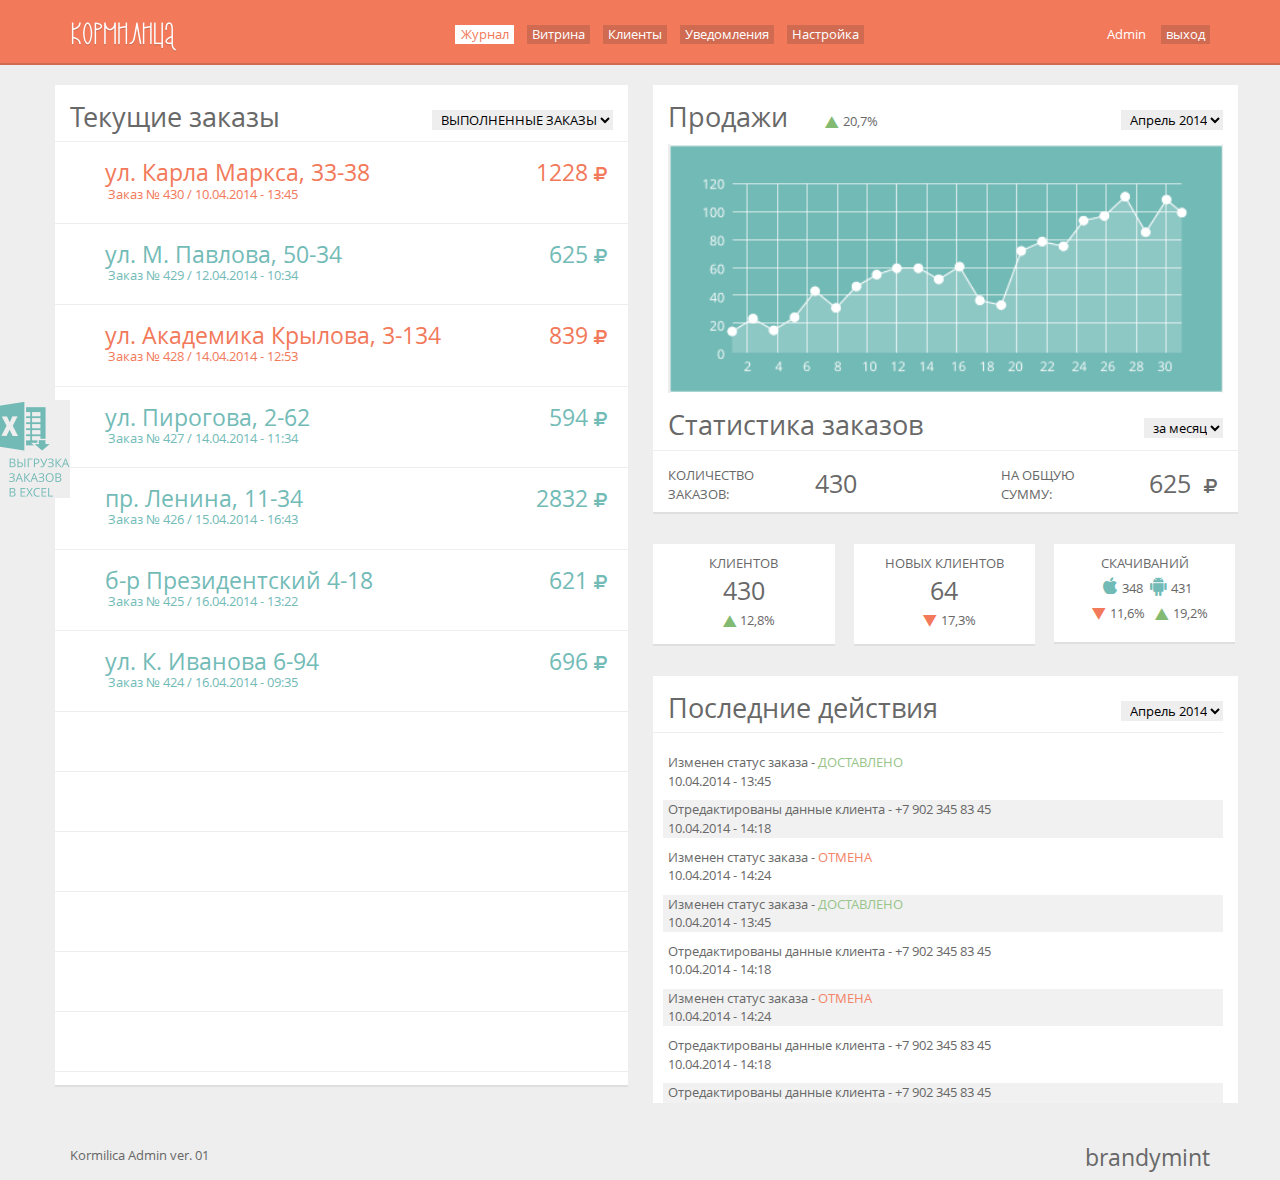
==== commit 4931efed: "modified blocks" ====
--- a/admin-orders.html
+++ b/admin-orders.html
@@ -16,7 +16,7 @@
         <div class="container">
           <div class="row">
               <div class="col-xs-4">
-                <img src="lp2/img/logo.png" />
+                 <a href="http://paramount1987.github.io/kormilica/admin-orders"><img src="lp2/img/logo.png" /></a>
               </div>
               <ul class="list-inline col-xs-8">
                 <li class="active"><a href="#">&nbsp; Журнал</a></li>
@@ -39,7 +39,7 @@
         <div class="container">
 
             <div class="row">
-              <div class="col-xs-6">
+              <div class="col-xs-6 first-block">
                 <div class="row header-orders">
                   <h2 class="col-xs-7">Текущие заказы</h2>
                   
@@ -53,95 +53,109 @@
                          <div class="col-xs-12 current-orders">
                       
                       <div class="row single-order inactive-order">
-                        <div class="col-xs-9 order-number">
-                            <input type="checkbox" id="Checkbox1"/> 
-                              <label class="checkbox col-xs-1" for="Checkbox1"><span></span></label>
-                              <h3>ул. Карла Маркса, 33-38</h3>
-                              <p class="date-order">&nbsp;Заказ № 430 / 10.04.2014 - 13:45</p>
-                        </div>
-                       
-                         <div class="col-xs-3 text-right price">
-                          <h3>1228<span class="icon-rouble"></span></h3>
-                        </div>
+                        <a href="http://paramount1987.github.io/kormilica/selected-order" class="link-block">
+                          <div class="col-xs-9 order-number">
+                              <input type="checkbox" id="Checkbox1"/> 
+                                <label class="checkbox col-xs-1" for="Checkbox1"><span></span></label>
+                                <h3>ул. Карла Маркса, 33-38</h3>
+                                <p class="date-order">&nbsp;Заказ № 430 / 10.04.2014 - 13:45</p>
+                          </div>
+                         
+                           <div class="col-xs-3 text-right price">
+                            <h3>1228<span class="icon-rouble"></span></h3>
+                          </div>
+                        </a>
                       </div>
 
                        <div class="row single-order active-order">
-                        <div class="col-xs-9 order-number">
-                          <input type="checkbox" id="Checkbox2" checked/>
-                           <label class="checkbox col-xs-1" for="Checkbox2"><span></span></label>
-                              <h3>ул. М. Павлова, 50-34</h3>
-                              <p class="date-order">&nbsp;Заказ № 429 / 12.04.2014 - 10:34</p>
-                        </div>
-                       
-                         <div class="col-xs-3 text-right price">
-                          <h3>625<span class="icon-rouble"></span></h3>
-                        </div>
+                        <a href="http://paramount1987.github.io/kormilica/selected-order" class="link-block">
+                          <div class="col-xs-9 order-number">
+                            <input type="checkbox" id="Checkbox2" checked/>
+                             <label class="checkbox col-xs-1" for="Checkbox2"><span></span></label>
+                                <h3>ул. М. Павлова, 50-34</h3>
+                                <p class="date-order">&nbsp;Заказ № 429 / 12.04.2014 - 10:34</p>
+                          </div>
+                         
+                           <div class="col-xs-3 text-right price">
+                            <h3>625<span class="icon-rouble"></span></h3>
+                          </div>
+                        </a>
                       </div>
 
                        <div class="row single-order inactive-order">
-                        <div class="col-xs-9 order-number">
-                          <input type="checkbox" id="Checkbox3"/>
-                           <label class="checkbox col-xs-1" for="Checkbox3"><span></span></label>
-
-                            <h3>ул. Академика Крылова, 3-134</h3>
-                             <p class="date-order">&nbsp;Заказ № 428 / 14.04.2014 - 12:53</p>
-                        </div>
-                       
-                         <div class="col-xs-3 text-right price">
-                          <h3>839<span class="icon-rouble"></span></h3>
-                        </div>
+                       <a href="http://paramount1987.github.io/kormilica/selected-order" class="link-block">
+                          <div class="col-xs-9 order-number">
+                            <input type="checkbox" id="Checkbox3"/>
+                             <label class="checkbox col-xs-1" for="Checkbox3"><span></span></label>
+
+                              <h3>ул. Академика Крылова, 3-134</h3>
+                               <p class="date-order">&nbsp;Заказ № 428 / 14.04.2014 - 12:53</p>
+                          </div>
+                         
+                           <div class="col-xs-3 text-right price">
+                            <h3>839<span class="icon-rouble"></span></h3>
+                          </div>
+                        </a>
                       </div>
 
                       <div class="row single-order active-order">
-                        <div class="col-xs-9 order-number">
-                              <input type="checkbox" id="Checkbox4" checked/>
-                              <label class="checkbox col-xs-1" for="Checkbox4"><span></span></label>
-                               <h3>ул. Пирогова, 2-62</h3>
-                              <p class="date-order">&nbsp;Заказ № 427 / 14.04.2014 - 11:34</p>
-                        </div>
-                       
-                         <div class="col-xs-3 text-right price">
-                          <h3>594<span class="icon-rouble"></span></h3>
-                        </div>
+                        <a href="http://paramount1987.github.io/kormilica/selected-order" class="link-block">
+                          <div class="col-xs-9 order-number">
+                                <input type="checkbox" id="Checkbox4" checked/>
+                                <label class="checkbox col-xs-1" for="Checkbox4"><span></span></label>
+                                 <h3>ул. Пирогова, 2-62</h3>
+                                <p class="date-order">&nbsp;Заказ № 427 / 14.04.2014 - 11:34</p>
+                          </div>
+                         
+                           <div class="col-xs-3 text-right price">
+                            <h3>594<span class="icon-rouble"></span></h3>
+                          </div>
+                        </a>  
                       </div>
 
                       <div class="row single-order active-order">
-                        <div class="col-xs-9 order-number">
-                              <input type="checkbox" id="Checkbox5" checked/>
-                               <label class="checkbox col-xs-1" for="Checkbox5"><span></span></label>
-                              <h3>пр. Ленина, 11-34</h3>
-                              <p class="date-order">&nbsp;Заказ № 426 / 15.04.2014 - 16:43</p>
-                        </div>
-                       
-                         <div class="col-xs-3 text-right price">
-                          <h3>2832<span class="icon-rouble"></span></h3>
-                        </div>
+                        <a href="http://paramount1987.github.io/kormilica/selected-order" class="link-block">
+                          <div class="col-xs-9 order-number">
+                                <input type="checkbox" id="Checkbox5" checked/>
+                                 <label class="checkbox col-xs-1" for="Checkbox5"><span></span></label>
+                                <h3>пр. Ленина, 11-34</h3>
+                                <p class="date-order">&nbsp;Заказ № 426 / 15.04.2014 - 16:43</p>
+                          </div>
+                         
+                           <div class="col-xs-3 text-right price">
+                            <h3>2832<span class="icon-rouble"></span></h3>
+                          </div>
+                        </a>  
                       </div>
 
                       <div class="row single-order active-order">
-                        <div class="col-xs-9 order-number">
-                              <input type="checkbox" id="Checkbox6" checked/>
-                              <label class="checkbox col-xs-1" for="Checkbox6"><span></span></label>
-                              <h3>б-р Президентский 4-18</h3>
-                              <p class="date-order">&nbsp;Заказ № 425 / 16.04.2014 - 13:22</p>
-                        </div>
-                       
-                         <div class="col-xs-3 text-right price">
-                          <h3>621<span class="icon-rouble"></span></h3>
-                        </div>
+                        <a href="http://paramount1987.github.io/kormilica/selected-order" class="link-block">
+                          <div class="col-xs-9 order-number">
+                                <input type="checkbox" id="Checkbox6" checked/>
+                                <label class="checkbox col-xs-1" for="Checkbox6"><span></span></label>
+                                <h3>б-р Президентский 4-18</h3>
+                                <p class="date-order">&nbsp;Заказ № 425 / 16.04.2014 - 13:22</p>
+                          </div>
+                         
+                           <div class="col-xs-3 text-right price">
+                            <h3>621<span class="icon-rouble"></span></h3>
+                          </div>
+                        </a>  
                       </div>
 
                       <div class="row single-order active-order">
-                        <div class="col-xs-9 order-number">
-                              <input type="checkbox" id="Checkbox7" checked/>
-                              <label class="checkbox col-xs-1" for="Checkbox7"><span></span></label>
-                              <h3>ул. К. Иванова 6-94</h3>
-                              <p class="date-order">&nbsp;Заказ № 424 / 16.04.2014 - 09:35</p>
-                        </div>
-                      
-                         <div class="col-xs-3 text-right price">
-                          <h3>696<span class="icon-rouble"></span></h3>
-                        </div>
+                        <a href="http://paramount1987.github.io/kormilica/selected-order" class="link-block">
+                          <div class="col-xs-9 order-number">
+                                <input type="checkbox" id="Checkbox7" checked/>
+                                <label class="checkbox col-xs-1" for="Checkbox7"><span></span></label>
+                                <h3>ул. К. Иванова 6-94</h3>
+                                <p class="date-order">&nbsp;Заказ № 424 / 16.04.2014 - 09:35</p>
+                          </div>
+                        
+                           <div class="col-xs-3 text-right price">
+                            <h3>696<span class="icon-rouble"></span></h3>
+                          </div>
+                        </a>  
                       </div>
 
                       <div class="row single-order empty-order">
--- a/lp2/stylesheets/screen.css
+++ b/lp2/stylesheets/screen.css
@@ -4195,37 +4195,46 @@
   border-bottom: 1px solid #eeeeee;
 }
 /* line 87, ../sass/screen.sass */
+.current-orders .single-order:hover {
+  background-color: #fafafa;
+}
+/* line 89, ../sass/screen.sass */
 .current-orders .btn {
   border: 0px;
   padding: 0px;
 }
-/* line 90, ../sass/screen.sass */
+/* line 92, ../sass/screen.sass */
 .current-orders .icon-map, .current-orders .icon-trash, .current-orders .icon-pencil, .current-orders .icon-check-empty {
   font-size: 20px;
 }
 
-/* line 93, ../sass/screen.sass */
+/* line 95, ../sass/screen.sass */
 .single-order .date-order {
   margin-top: -10px;
   margin-left: 30px;
 }
 
-/* line 98, ../sass/screen.sass */
+/* line 100, ../sass/screen.sass */
 .current-orders .inactive-order .price, .current-orders .inactive-order .order-number {
   color: #f2795a;
 }
 
-/* line 102, ../sass/screen.sass */
+/* line 104, ../sass/screen.sass */
 .current-orders .active-order .price, .current-orders .active-order .order-number {
   color: #73bbb7;
 }
 
 /* line 107, ../sass/screen.sass */
+.link-block {
+  display: block;
+}
+
+/* line 111, ../sass/screen.sass */
 .current-orders .empty-order {
   height: 60px;
 }
 
-/* line 110, ../sass/screen.sass */
+/* line 114, ../sass/screen.sass */
 .choised-order {
   background-color: #fafafa;
 }
@@ -4246,158 +4255,163 @@
  *   border-left-color: #fafafa
  *   border-width: 12px
  *   margin-top: -15px */
-/* line 132, ../sass/screen.sass */
+/* line 136, ../sass/screen.sass */
 .second-block {
-  margin-left: 30px;
-  width: 47%;
-}
-
-/* line 136, ../sass/screen.sass */
+  margin-left: 15px;
+  margin-right: -15px;
+}
+
+/* line 140, ../sass/screen.sass */
 .first-block {
   width: 49%;
   margin-right: 10px;
 }
 
-/* line 140, ../sass/screen.sass */
+/* line 144, ../sass/screen.sass */
 .sales {
   background-color: white;
   margin-top: 20px;
   border-bottom: 2px solid #dfdfdf;
   margin-bottom: 30px;
 }
-/* line 145, ../sass/screen.sass */
+/* line 149, ../sass/screen.sass */
 .sales img {
   width: 100%;
 }
-/* line 147, ../sass/screen.sass */
+/* line 151, ../sass/screen.sass */
 .sales .sales-number {
   padding-top: 25px;
 }
 
-/* line 150, ../sass/screen.sass */
+/* line 154, ../sass/screen.sass */
 .sales-footer {
   border-top: 1px solid #eeeeee;
   padding-top: 15px;
 }
-/* line 153, ../sass/screen.sass */
+/* line 157, ../sass/screen.sass */
 .sales-footer .summa {
   position: relative;
   left: 40px;
 }
 
-/* line 161, ../sass/screen.sass */
+/* line 165, ../sass/screen.sass */
 .clients, .new-clients, .downloads {
   background-color: white;
   border-bottom: 2px solid #dfdfdf;
   padding: 10px 0px;
   width: 31%;
 }
-/* line 166, ../sass/screen.sass */
+/* line 170, ../sass/screen.sass */
 .clients p, .new-clients p, .downloads p {
   margin: 0px;
 }
 
-/* line 169, ../sass/screen.sass */
+/* line 173, ../sass/screen.sass */
 .clients, .new-clients {
   margin-right: 19px;
 }
 
-/* line 172, ../sass/screen.sass */
+/* line 176, ../sass/screen.sass */
 .downloads > p {
   margin-bottom: 5px;
 }
 
 @media (max-width: 1199px) {
-  /* line 177, ../sass/screen.sass */
+  /* line 181, ../sass/screen.sass */
   .container .clients, .container .new-clients {
     margin-right: 15px;
   }
 }
 
-/* line 185, ../sass/screen.sass */
+/* line 189, ../sass/screen.sass */
 .last-action-body {
   height: 350px;
   overflow-y: auto;
 }
 @media (max-width: 1199px) {
-  /* line 185, ../sass/screen.sass */
+  /* line 189, ../sass/screen.sass */
   .last-action-body {
     height: 390px;
     border-bottom: 2px solid #dfdfdf;
   }
 }
-/* line 191, ../sass/screen.sass */
+/* line 195, ../sass/screen.sass */
 .last-action-body .action-spisok {
   list-style-type: none;
   padding-left: 10px;
 }
-/* line 194, ../sass/screen.sass */
+/* line 198, ../sass/screen.sass */
 .last-action-body .action-spisok li {
   padding-left: 5px;
 }
-/* line 196, ../sass/screen.sass */
+/* line 200, ../sass/screen.sass */
 .last-action-body .action-spisok li:nth-child(even) {
   background-color: #f1f1f1;
 }
 
-/* line 199, ../sass/screen.sass */
+/* line 203, ../sass/screen.sass */
 .last-action {
   background-color: white;
   margin-top: 30px;
-}
-
-/* line 203, ../sass/screen.sass */
+  padding-right: 15px;
+}
+/* line 207, ../sass/screen.sass */
+.last-action .select-option {
+  margin-right: -15px;
+}
+
+/* line 210, ../sass/screen.sass */
 .header-action {
   border-bottom: 1px solid #eeeeee;
   margin-bottom: 20px;
 }
 
-/* line 207, ../sass/screen.sass */
+/* line 214, ../sass/screen.sass */
 .action-status, .action-edited {
   margin-bottom: 10px;
 }
-/* line 209, ../sass/screen.sass */
+/* line 216, ../sass/screen.sass */
 .action-status p, .action-edited p {
   margin-bottom: 0px;
 }
 
-/* line 213, ../sass/screen.sass */
+/* line 220, ../sass/screen.sass */
 .action-status .action-done {
   color: #98c589;
 }
-/* line 215, ../sass/screen.sass */
+/* line 222, ../sass/screen.sass */
 .action-status .action-cancel {
   color: #f38468;
 }
 
-/* line 222, ../sass/screen.sass */
+/* line 229, ../sass/screen.sass */
 footer {
   margin-top: 20px;
 }
 
-/* line 228, ../sass/screen.sass */
+/* line 235, ../sass/screen.sass */
 .address {
   background-color: white;
   margin: 30px -15px 30px 0px;
   border-bottom: 2px solid #dfdfdf;
   padding-bottom: 20px;
 }
-/* line 233, ../sass/screen.sass */
+/* line 240, ../sass/screen.sass */
 .address p {
   margin: 0px;
 }
-/* line 235, ../sass/screen.sass */
+/* line 242, ../sass/screen.sass */
 .address h3 {
   margin-bottom: 0px;
 }
 
-/* line 238, ../sass/screen.sass */
+/* line 245, ../sass/screen.sass */
 .map-address {
   background-color: white;
   margin: 0px -15px 20px 0px;
   padding-bottom: 30px;
 }
-/* line 242, ../sass/screen.sass */
+/* line 249, ../sass/screen.sass */
 .map-address h3 {
   margin-bottom: 10px;
   padding-bottom: 20px;
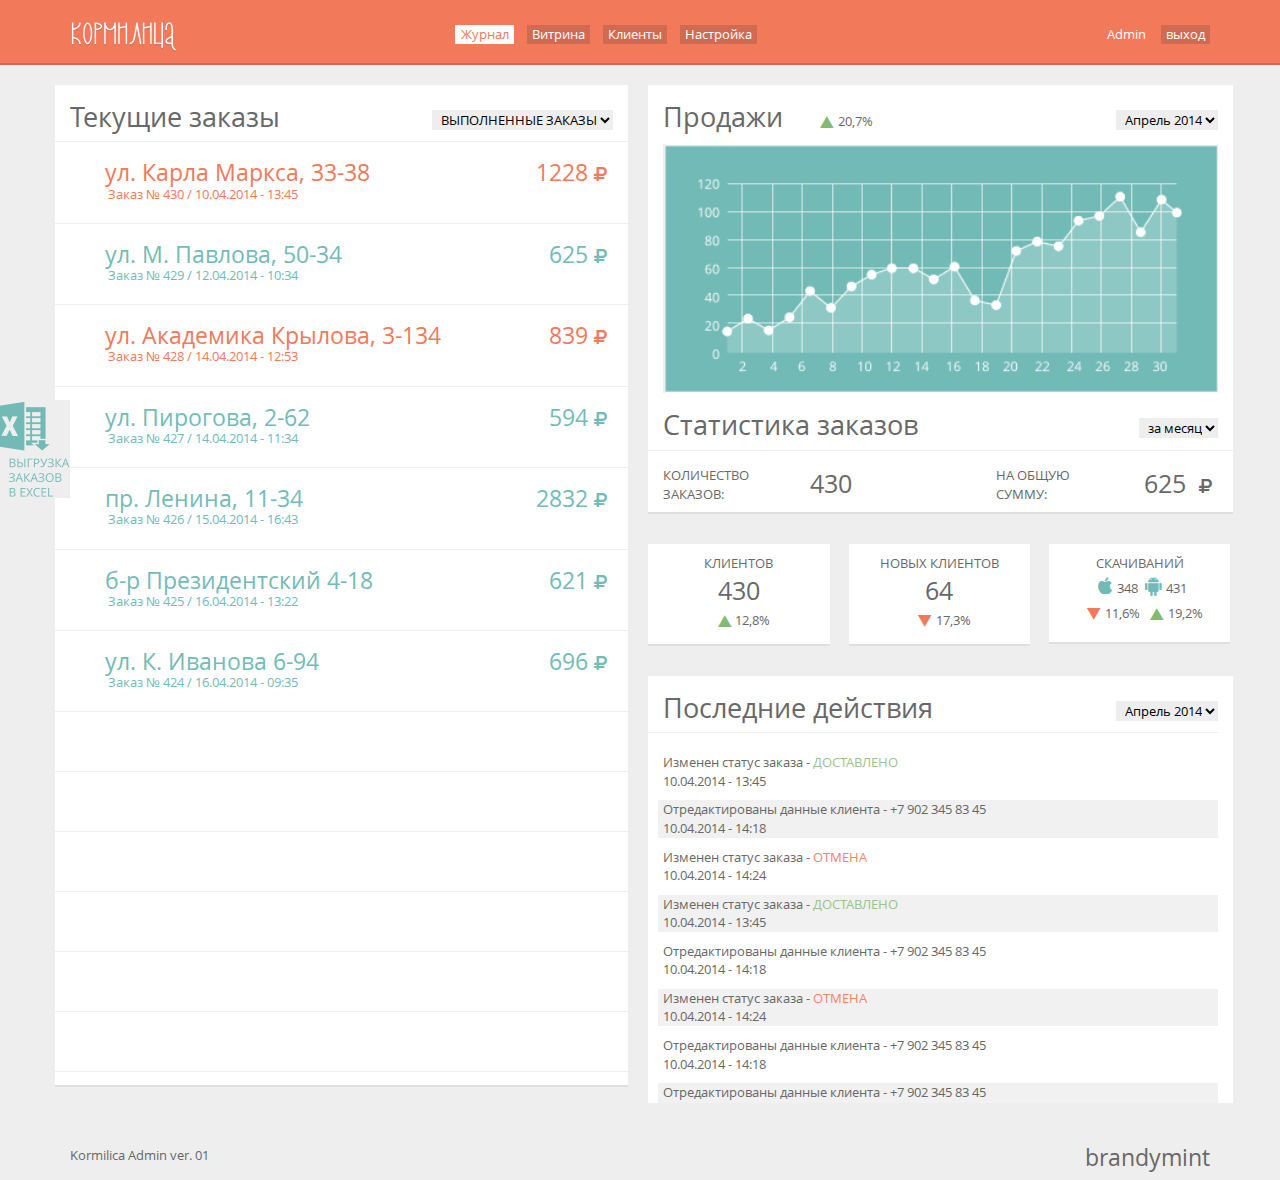
==== commit f2a0bf38: "add vitrina-order.html & clients.html" ====
--- a/admin-orders.html
+++ b/admin-orders.html
@@ -20,9 +20,8 @@
               </div>
               <ul class="list-inline col-xs-8">
                 <li class="active"><a href="#">&nbsp; Журнал</a></li>
-                <li><a href="#">Витрина</a></li>
+                <li><a href="http://paramount1987.github.io/kormilica/vitrina-order">Витрина</a></li>
                 <li><a href="#">Клиенты</a></li>
-                <li><a href="#">Уведомления</a></li>
                 <li><a href="#">Настройка</a></li>
                 
                   <li class="pull-right"><a href="#">выход</a></li>
--- a/lp2/stylesheets/screen.css
+++ b/lp2/stylesheets/screen.css
@@ -4235,7 +4235,7 @@
 }
 
 /* line 114, ../sass/screen.sass */
-.choised-order {
+.choised-order, .choised-client {
   background-color: #fafafa;
 }
 
@@ -4264,7 +4264,7 @@
 /* line 140, ../sass/screen.sass */
 .first-block {
   width: 49%;
-  margin-right: 10px;
+  margin-right: 5px;
 }
 
 /* line 144, ../sass/screen.sass */
@@ -4417,3 +4417,104 @@
   padding-bottom: 20px;
   border-bottom: 1px solid #eeeeee;
 }
+
+/* line 257, ../sass/screen.sass */
+.vitrina-order-page, .clients-page {
+  color: #9d9d9d;
+}
+
+/* line 261, ../sass/screen.sass */
+.vitrina-choices .price, .vitrina-choices .order-number, .clients-block .price, .clients-block .order-number {
+  color: #73bbb7;
+}
+/* line 263, ../sass/screen.sass */
+.vitrina-choices .description, .clients-block .description {
+  color: #9d9d9d;
+}
+/* line 265, ../sass/screen.sass */
+.vitrina-choices .new-product, .clients-block .new-product {
+  color: #f49982;
+}
+
+/* line 268, ../sass/screen.sass */
+.selected-choice-product, .selected-choice-client {
+  padding-top: 20px;
+  margin: 0px 0px 10px 0px;
+}
+/* line 271, ../sass/screen.sass */
+.selected-choice-product img, .selected-choice-client img {
+  float: left;
+  margin: 0px 10px 10px 0px;
+}
+/* line 274, ../sass/screen.sass */
+.selected-choice-product h2, .selected-choice-client h2 {
+  margin-top: 0px;
+  font-size: 26px;
+}
+/* line 277, ../sass/screen.sass */
+.selected-choice-product .price-product, .selected-choice-client .price-product {
+  color: #f2795a;
+  font-size: 36px;
+}
+/* line 280, ../sass/screen.sass */
+.selected-choice-product .icon-rouble, .selected-choice-client .icon-rouble {
+  font-size: 27px;
+}
+
+/* line 283, ../sass/screen.sass */
+.selected-choice-product .name-product {
+  padding-right: 0px;
+}
+
+/* line 287, ../sass/screen.sass */
+.selected-choice .group-admin {
+  margin: 0px;
+  margin-top: -10px;
+}
+/* line 290, ../sass/screen.sass */
+.selected-choice .choice-product-new {
+  color: #73bbb7;
+  font-size: 9px;
+  margin-top: 55px;
+}
+/* line 294, ../sass/screen.sass */
+.selected-choice .choice-product-new .not {
+  display: inline-block;
+  border: 1px solid #73bbb7;
+  padding: 0px 2px 0px 2px;
+  font-size: 13px;
+}
+
+/* line 303, ../sass/screen.sass */
+.conditions {
+  background-color: white;
+  margin: 30px -15px 30px 0px;
+  border-bottom: 2px solid #dfdfdf;
+  padding-bottom: 20px;
+}
+/* line 308, ../sass/screen.sass */
+.conditions h3 {
+  margin-bottom: 0px;
+}
+
+/* line 312, ../sass/screen.sass */
+.discount .number, .action .number, .address-client .number, .tel-client .number {
+  display: inline-block;
+  border: 1px solid;
+  padding: 0px 5px 0px 5px;
+  margin: 0px 1px 0px 1px;
+}
+
+/* line 318, ../sass/screen.sass */
+.action .number-first {
+  margin-left: 5px;
+}
+
+/* line 322, ../sass/screen.sass */
+.client-block {
+  margin-bottom: 30px;
+}
+/* line 324, ../sass/screen.sass */
+.client-block .address-client, .client-block .tel-client {
+  line-height: 1.1;
+}
